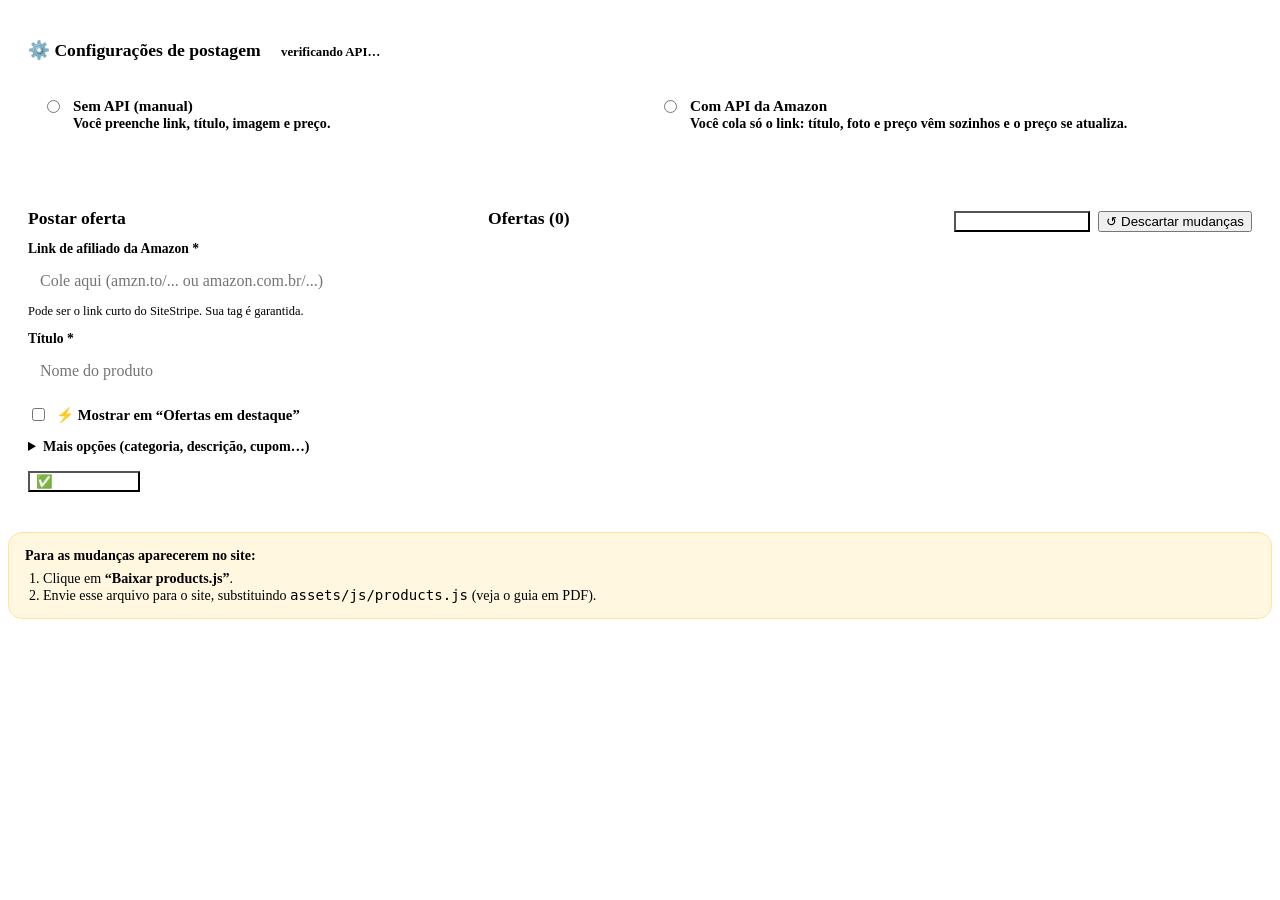
==== admin.html @ 8117c34e "Add files via upload" ====
<!DOCTYPE html>
<html lang="pt-BR">
<head>
<meta charset="utf-8">
<meta name="viewport" content="width=device-width, initial-scale=1">
<meta name="robots" content="noindex, nofollow">
<title>Postar ofertas | Super Promos BR</title>
<link rel="stylesheet" href="assets/css/style.css">
<style>
  .painel{display:grid;grid-template-columns:440px 1fr;gap:20px;margin:20px auto}
  .caixa{background:#fff;border-radius:18px;padding:20px;box-shadow:var(--sombra)}
  .caixa h2{margin:0 0 6px;font-size:1.1rem}
  label{display:block;font-weight:600;font-size:.85rem;margin:12px 0 4px}
  input,select,textarea{width:100%;border:1px solid var(--borda);border-radius:10px;padding:11px 12px;font:inherit;font-size:16px;background:#fff}
  textarea{min-height:80px;resize:vertical}
  .dica{font-size:.78rem;color:var(--texto-suave);margin-top:3px}
  .linha{display:grid;grid-template-columns:1fr 1fr;gap:10px}
  .check{display:flex;align-items:center;gap:8px;margin-top:14px;font-weight:600;font-size:.92rem}
  .check input{width:auto}
  .botoes{display:flex;gap:8px;margin-top:16px;flex-wrap:wrap}
  .btn-p{background:var(--gradiente);color:#fff}
  details{margin-top:14px}
  summary{cursor:pointer;font-weight:700;font-size:.88rem;color:var(--cor-primaria)}
  .config{margin-top:20px}
  .modos{display:grid;grid-template-columns:1fr 1fr;gap:10px;margin-top:10px}
  .modo{border:2px solid var(--borda);border-radius:14px;padding:12px 14px;cursor:pointer;display:flex;gap:10px;align-items:flex-start;font-size:.88rem}
  .modo input{width:auto;margin-top:3px}
  .modo b{display:block;font-size:.95rem}
  .modo.ativo{border-color:var(--cor-primaria);background:#FFF3F6}
  .status{display:inline-block;font-size:.8rem;font-weight:700;padding:3px 10px;border-radius:999px;margin-left:6px}
  .ok{background:#E3F6EC;color:#0B7A43}.nok{background:#FDECEC;color:#B42318}.neutro{background:var(--fundo);color:var(--texto-suave)}
  .previa{display:none;gap:12px;align-items:center;border:1px solid var(--borda);border-radius:12px;padding:10px;margin-top:12px}
  .previa img{width:72px;height:72px;object-fit:contain}
  .previa .t{font-weight:600;font-size:.88rem}
  .item{display:flex;gap:12px;align-items:center;padding:12px 0;border-bottom:1px solid var(--borda)}
  .item .mini-foto{width:52px;height:52px;flex:none;border-radius:10px;overflow:hidden;background:var(--fundo);display:grid;place-items:center;font-size:1.5rem}
  .item .mini-foto img{width:100%;height:100%;object-fit:contain}
  .item .txt{flex:1;min-width:0}
  .item .txt b{display:block;font-size:.9rem;white-space:nowrap;overflow:hidden;text-overflow:ellipsis}
  .item small{color:var(--texto-suave)}
  .item .acoes{display:flex;gap:6px;flex-wrap:wrap;justify-content:flex-end}
  .mini{padding:6px 11px;font-size:.78rem}
  .alerta{color:#B42318;font-weight:700}
  .passos{background:#FFF7E0;border:1px solid #FFE39A;border-radius:14px;padding:14px 16px;font-size:.88rem;margin-top:20px}
  .passos ol{margin:6px 0 0;padding-left:18px}
  .so-api,.so-manual{display:none}
  body.modo-api .so-api{display:block}
  body.modo-manual .so-manual{display:block}
  @media(max-width:900px){.painel{grid-template-columns:minmax(0,1fr)}.modos{grid-template-columns:1fr}.item{flex-wrap:wrap}.item .acoes{width:100%;justify-content:flex-start}}
  .caixa{min-width:0}
</style>
</head>
<body data-base="" data-pagina="admin">
<header class="topo" id="topo"></header>
<main class="container">

  <section class="caixa config">
    <h2>⚙️ Configurações de postagem <span id="api-status" class="status neutro">verificando API…</span></h2>
    <div class="modos">
      <label class="modo" id="modo-manual"><input type="radio" name="modo" value="manual"><span><b>Sem API (manual)</b>Você preenche link, título, imagem e preço.</span></label>
      <label class="modo" id="modo-api"><input type="radio" name="modo" value="api"><span><b>Com API da Amazon</b>Você cola só o link: título, foto e preço vêm sozinhos e o preço se atualiza.</span></label>
    </div>
  </section>

  <div class="painel">
    <form class="caixa" id="form" autocomplete="off">
      <h2 id="form-titulo">Postar oferta</h2>

      <label>Link de afiliado da Amazon *</label>
      <input id="f-link" inputmode="url" placeholder="Cole aqui (amzn.to/... ou amazon.com.br/...)" required>
      <div class="dica">Pode ser o link curto do SiteStripe. Sua tag <b id="tag"></b> é garantida.</div>

      <!-- MODO API -->
      <div class="so-api">
        <div class="botoes" style="margin-top:10px"><button class="btn btn-sec" type="button" id="buscar">🔎 Buscar dados na Amazon</button></div>
        <div class="previa" id="previa"><img id="pv-img" alt=""><div><div class="t" id="pv-tit"></div><div class="dica" id="pv-preco"></div></div></div>
        <div class="dica" id="api-msg"></div>
      </div>

      <label>Título *</label>
      <input id="f-titulo" placeholder="Nome do produto">
      <div class="dica so-api">Preenchido pela API. Se você mudar, o seu título é mantido.</div>

      <!-- MODO MANUAL -->
      <div class="so-manual">
        <label>Link da imagem</label>
        <input id="f-img" inputmode="url" placeholder="https://m.media-amazon.com/images/I/....jpg">
        <div class="dica">No SiteStripe: botão “Imagem” → copie o endereço da imagem.</div>
        <div class="linha">
          <div><label>Preço</label><input id="f-preco" placeholder="R$ 199,90"></div>
          <div><label>Preço antigo</label><input id="f-antigo" placeholder="opcional"></div>
        </div>
        <div class="dica">A data/hora é registrada sozinha. Depois de <b id="validade"></b>h o preço some e vira “Ver preço na Amazon” (regra da Amazon). Para renovar, clique em “Atualizar preço”.</div>
      </div>

      <label class="check"><input type="checkbox" id="f-dest"> ⚡ Mostrar em “Ofertas em destaque”</label>

      <details>
        <summary>Mais opções (categoria, descrição, cupom…)</summary>
        <div class="linha">
          <div><label>Categoria</label><input id="f-cat" list="cats" placeholder="Ofertas"><datalist id="cats"></datalist></div>
          <div><label>Selo</label><input id="f-selo" placeholder="Ex.: Mais vendido"></div>
        </div>
        <label>Descrição</label>
        <textarea id="f-desc" placeholder="Por que vale a pena? (com suas palavras)"></textarea>
        <div class="linha">
          <div><label>Cupom</label><input id="f-cupom" placeholder="Ex.: PROMO10"></div>
          <div><label>ID do link</label><input id="f-id" placeholder="automático"></div>
        </div>
      </details>

      <div class="botoes">
        <button class="btn btn-p" type="submit" id="salvar">✅ Salvar oferta</button>
        <button class="btn btn-sec" type="button" id="cancelar" style="display:none">Cancelar</button>
      </div>
    </form>

    <section class="caixa">
      <div style="display:flex;justify-content:space-between;align-items:center;gap:10px;flex-wrap:wrap">
        <h2>Ofertas (<span id="qtd">0</span>)</h2>
        <div class="botoes" style="margin:0">
          <button class="btn btn-p" id="baixar">⬇ Baixar products.js</button>
          <button class="btn btn-sec" id="restaurar">↺ Descartar mudanças</button>
        </div>
      </div>
      <div class="dica" id="pendente" style="margin-top:6px"></div>
      <div id="lista-adm"></div>
    </section>
  </div>

  <div class="passos">
    <strong>Para as mudanças aparecerem no site:</strong>
    <ol>
      <li>Clique em <b>“Baixar products.js”</b>.</li>
      <li>Envie esse arquivo para o site, substituindo <code>assets/js/products.js</code> (veja o guia em PDF).</li>
    </ol>
  </div>
</main>
<footer class="rodape" id="rodape"></footer>
<script src="assets/js/config.js"></script>
<script src="assets/js/products.js"></script>
<script src="assets/js/app.js"></script>
<script>
(function(){
  var S = window.SITE, SP = window.SuperPromos, CH = "superpromos_rascunho", CM = "superpromos_modo";
  var $ = function(id){ return document.getElementById(id); };
  var lista, editando = null, dadosApi = null, mudou = false;
  try { lista = JSON.parse(localStorage.getItem(CH)); mudou = localStorage.getItem(CH + "_p") === "1"; } catch(e) {}
  if (!lista) lista = JSON.parse(JSON.stringify(window.PRODUTOS || []));
  $("tag").textContent = S.tagAmazon;
  $("validade").textContent = S.horasValidadePrecoManual || 24;

  /* ----- modo ----- */
  var modo; try { modo = localStorage.getItem(CM); } catch(e) {}
  if (!modo) modo = S.modoApi ? "api" : "manual";
  function aplicarModo(m){
    modo = m; try { localStorage.setItem(CM, m); } catch(e) {}
    document.body.classList.remove("modo-api","modo-manual"); document.body.classList.add("modo-" + m);
    document.querySelectorAll('input[name=modo]').forEach(function(r){ r.checked = r.value === m; });
    $("modo-manual").classList.toggle("ativo", m === "manual"); $("modo-api").classList.toggle("ativo", m === "api");
  }
  document.querySelectorAll('input[name=modo]').forEach(function(r){ r.onchange = function(){ aplicarModo(this.value); }; });
  aplicarModo(modo);

  var st = $("api-status");
  if (location.protocol === "file:") { st.textContent = "API: só funciona com o site no ar"; }
  else fetch("api/produtos?status=1").then(function(r){ return r.ok ? r.json() : null; }).then(function(j){
    if (j && j.configurado) { st.textContent = "API conectada ✓"; st.className = "status ok"; }
    else if (j) { st.textContent = "API sem chaves configuradas"; st.className = "status nok"; }
    else { st.textContent = "API indisponível neste servidor"; st.className = "status nok"; }
  }).catch(function(){ st.textContent = "API indisponível neste servidor"; st.className = "status nok"; });

  /* ----- utilidades ----- */
  function guardar(){ mudou = true; try { localStorage.setItem(CH, JSON.stringify(lista)); localStorage.setItem(CH + "_p", "1"); } catch(e){} desenhar(); }
  function slug(t){ return t.normalize("NFD").replace(/[̀-ͯ]/g,"").toLowerCase().replace(/[^a-z0-9]+/g,"-").replace(/^-|-$/g,"").slice(0,50).replace(/-$/,""); }
  function esc(s){ return String(s||"").replace(/[&<>"]/g,function(c){return {"&":"&amp;","<":"&lt;",">":"&gt;",'"':"&quot;"}[c];}); }
  function asinDe(link){ var m = link.match(/\/(?:dp|gp\/product|gp\/aw\/d|product)\/([A-Z0-9]{10})/i); return m ? m[1].toUpperCase() : ""; }
  function linkValido(l){ return /^https?:\/\/([a-z0-9-]+\.)*(amazon\.com\.br|amzn\.to)\//i.test(l); }
  function idUnico(base, ignorar){ var id = base || "oferta", n = 2; while (lista.some(function(p,i){ return p.id === id && i !== ignorar; })) id = base + "-" + (n++); return id; }

  function desenhar(){
    $("qtd").textContent = lista.length;
    $("pendente").innerHTML = mudou ? '<span class="alerta">● Há mudanças que ainda não foram para o site — baixe o products.js.</span>' : "";
    var cats = {"Ofertas":1}; lista.forEach(function(p){ if (p.categoria) cats[p.categoria]=1; });
    ["Eletrônicos","Casa e Cozinha","Papelaria","Games","Beleza","Moda","Informática","Celulares","Brinquedos","Ferramentas","Pet Shop","Livros","Esporte e Lazer"].forEach(function(c){cats[c]=1;});
    $("cats").innerHTML = Object.keys(cats).map(function(c){return '<option value="'+esc(c)+'">';}).join("");
    $("lista-adm").innerHTML = lista.map(function(p,i){
      var pub = SP.enderecoSite() + "/p/" + p.id;
      var info = p.api ? "🔌 API" : (p.preco ? (SP.precoValido(p) ? "💲 " + esc(p.preco) : '<span class="alerta">preço vencido</span>') : "sem preço");
      return '<div class="item"><div class="mini-foto">' + (p.imagem ? '<img src="'+esc(p.imagem)+'" referrerpolicy="no-referrer" alt="">' : "🛍️") + "</div>" +
        '<div class="txt"><b>' + esc(p.titulo) + "</b><small>" + esc(p.categoria||"Ofertas") + " · " + info + (p.destaque?" · ⚡":"") + "</small></div>" +
        '<div class="acoes"><button class="btn btn-p mini" data-copiar="'+esc(pub)+'">🔗 Link p/ postar</button>' +
        (!p.api && p.preco ? '<button class="btn btn-sec mini" data-preco="'+i+'">Atualizar preço</button>' : "") +
        '<button class="btn btn-sec mini" data-ed="'+i+'">Editar</button><button class="btn btn-sec mini" data-del="'+i+'">Apagar</button></div></div>';
    }).join("") || '<p class="dica">Nenhuma oferta ainda.</p>';
  }
  function limpar(){
    $("form").reset(); editando = null; dadosApi = null;
    $("form-titulo").textContent = "Postar oferta"; $("cancelar").style.display = "none";
    $("previa").style.display = "none"; $("api-msg").textContent = "";
  }

  /* ----- buscar na API ----- */
  $("buscar").onclick = function(){
    var link = $("f-link").value.trim(), asin = asinDe(link);
    if (!asin) { $("api-msg").innerHTML = '<span class="alerta">Não achei o código do produto nesse link.</span> Links curtos amzn.to não trazem o código: use o link completo da página (amazon.com.br/.../dp/XXXXXXXXXX).'; return; }
    $("api-msg").textContent = "Buscando…";
    fetch("api/produtos?asins=" + asin).then(function(r){ return r.json(); }).then(function(j){
      var it = j && j.itens && j.itens[0];
      if (!it) { $("api-msg").innerHTML = '<span class="alerta">' + esc((j && j.erro) || "Produto não encontrado.") + "</span> Você pode trocar para o modo manual."; return; }
      dadosApi = it;
      $("f-titulo").value = it.titulo;
      $("pv-img").src = it.imagem; $("pv-tit").textContent = it.titulo;
      $("pv-preco").textContent = it.preco ? it.preco + (it.precoAntigo ? " (antes " + it.precoAntigo + ")" : "") : "sem preço no momento";
      $("previa").style.display = "flex"; $("api-msg").textContent = "✓ Dados carregados. Agora é só salvar.";
    }).catch(function(){ $("api-msg").innerHTML = '<span class="alerta">A API não respondeu.</span> Confira as chaves na Cloudflare ou use o modo manual.'; });
  };

  /* ----- salvar ----- */
  $("form").addEventListener("submit", function(e){
    e.preventDefault();
    var link = $("f-link").value.trim();
    if (!linkValido(link)) { alert("Cole um link da Amazon Brasil (amazon.com.br ou amzn.to)."); return; }
    var titulo = $("f-titulo").value.trim();
    var asin = asinDe(link);
    var antigo = editando !== null ? lista[editando] : {};
    var p = { id: "", titulo: titulo };

    if (modo === "api") {
      if (!asin) { alert("No modo API use o link completo do produto (com /dp/CÓDIGO)."); return; }
      if (!titulo) { alert("Clique em “Buscar dados na Amazon” primeiro (ou digite um título)."); return; }
      p.asin = asin; p.api = true;
      if (dadosApi && titulo !== dadosApi.titulo) p.tituloFixo = true;
      if (!dadosApi && antigo.tituloFixo) p.tituloFixo = true;
    } else {
      if (!titulo) { alert("Preencha o título."); return; }
      if (asin) p.asin = asin; else p.url = link;
      if ($("f-img").value.trim()) p.imagem = $("f-img").value.trim();
      if ($("f-preco").value.trim()) {
        p.preco = $("f-preco").value.trim();
        if ($("f-antigo").value.trim()) p.precoAntigo = $("f-antigo").value.trim();
        p.atualizadoEm = (antigo.preco === p.preco && antigo.atualizadoEm) ? antigo.atualizadoEm : new Date().toISOString();
      }
    }
    p.categoria = $("f-cat").value.trim() || "Ofertas";
    p.destaque = $("f-dest").checked;
    if ($("f-selo").value.trim()) p.selo = $("f-selo").value.trim();
    if ($("f-cupom").value.trim()) p.cupom = $("f-cupom").value.trim();
    if ($("f-desc").value.trim()) p.descricao = $("f-desc").value.trim();
    p.id = idUnico(slug($("f-id").value || titulo), editando);
    p.data = antigo.data || new Date().toISOString().slice(0,10);

    if (editando !== null) lista[editando] = p; else lista.unshift(p);
    guardar(); limpar();
    SP.toast("Oferta salva! Link: /p/" + p.id);
  });

  $("cancelar").onclick = limpar;
  $("lista-adm").addEventListener("click", function(e){
    var b = e.target.closest("button"); if (!b) return;
    var ed = b.getAttribute("data-ed"), del = b.getAttribute("data-del"), pr = b.getAttribute("data-preco");
    if (pr !== null) {
      var q = lista[+pr];
      var novo = prompt("Preço atual de “" + q.titulo + "” (confira na Amazon):", q.preco);
      if (novo) { q.preco = novo.trim(); q.atualizadoEm = new Date().toISOString(); guardar(); SP.toast("Preço atualizado ✅"); }
    }
    if (ed !== null) {
      var p = lista[+ed]; editando = +ed; dadosApi = null;
      aplicarModo(p.api ? "api" : "manual");
      $("f-link").value = p.asin ? "https://www.amazon.com.br/dp/" + p.asin : (p.url || "");
      $("f-titulo").value = p.titulo || ""; $("f-img").value = p.imagem || "";
      $("f-preco").value = p.preco || ""; $("f-antigo").value = p.precoAntigo || "";
      $("f-cat").value = p.categoria || ""; $("f-selo").value = p.selo || ""; $("f-cupom").value = p.cupom || "";
      $("f-desc").value = p.descricao || ""; $("f-id").value = p.id; $("f-dest").checked = !!p.destaque;
      $("form-titulo").textContent = "Editando oferta"; $("cancelar").style.display = "";
      window.scrollTo({ top: $("form").offsetTop - 80, behavior: "smooth" });
    }
    if (del !== null && confirm("Apagar “" + lista[+del].titulo + "”?")) { lista.splice(+del,1); guardar(); }
  });

  $("baixar").onclick = function(){
    var cab = "/* Lista de ofertas — gerada pelo painel em " + new Date().toLocaleString("pt-BR") + " */\n";
    var txt = cab + "window.PRODUTOS = " + JSON.stringify(lista, null, 2) + ";\n";
    var a = document.createElement("a");
    a.href = URL.createObjectURL(new Blob([txt], { type: "text/javascript" }));
    a.download = "products.js"; document.body.appendChild(a); a.click(); a.remove();
    mudou = false; try { localStorage.setItem(CH + "_p", "0"); } catch(e) {}
    desenhar(); SP.toast("Arquivo baixado! Agora envie para o site.");
  };
  $("restaurar").onclick = function(){
    if (!confirm("Descartar as mudanças deste aparelho e voltar à lista que está no site?")) return;
    try { localStorage.removeItem(CH); localStorage.removeItem(CH + "_p"); } catch(e){}
    lista = JSON.parse(JSON.stringify(window.PRODUTOS || [])); mudou = false; desenhar(); limpar();
  };
  desenhar();
})();
</script>
</body>
</html>
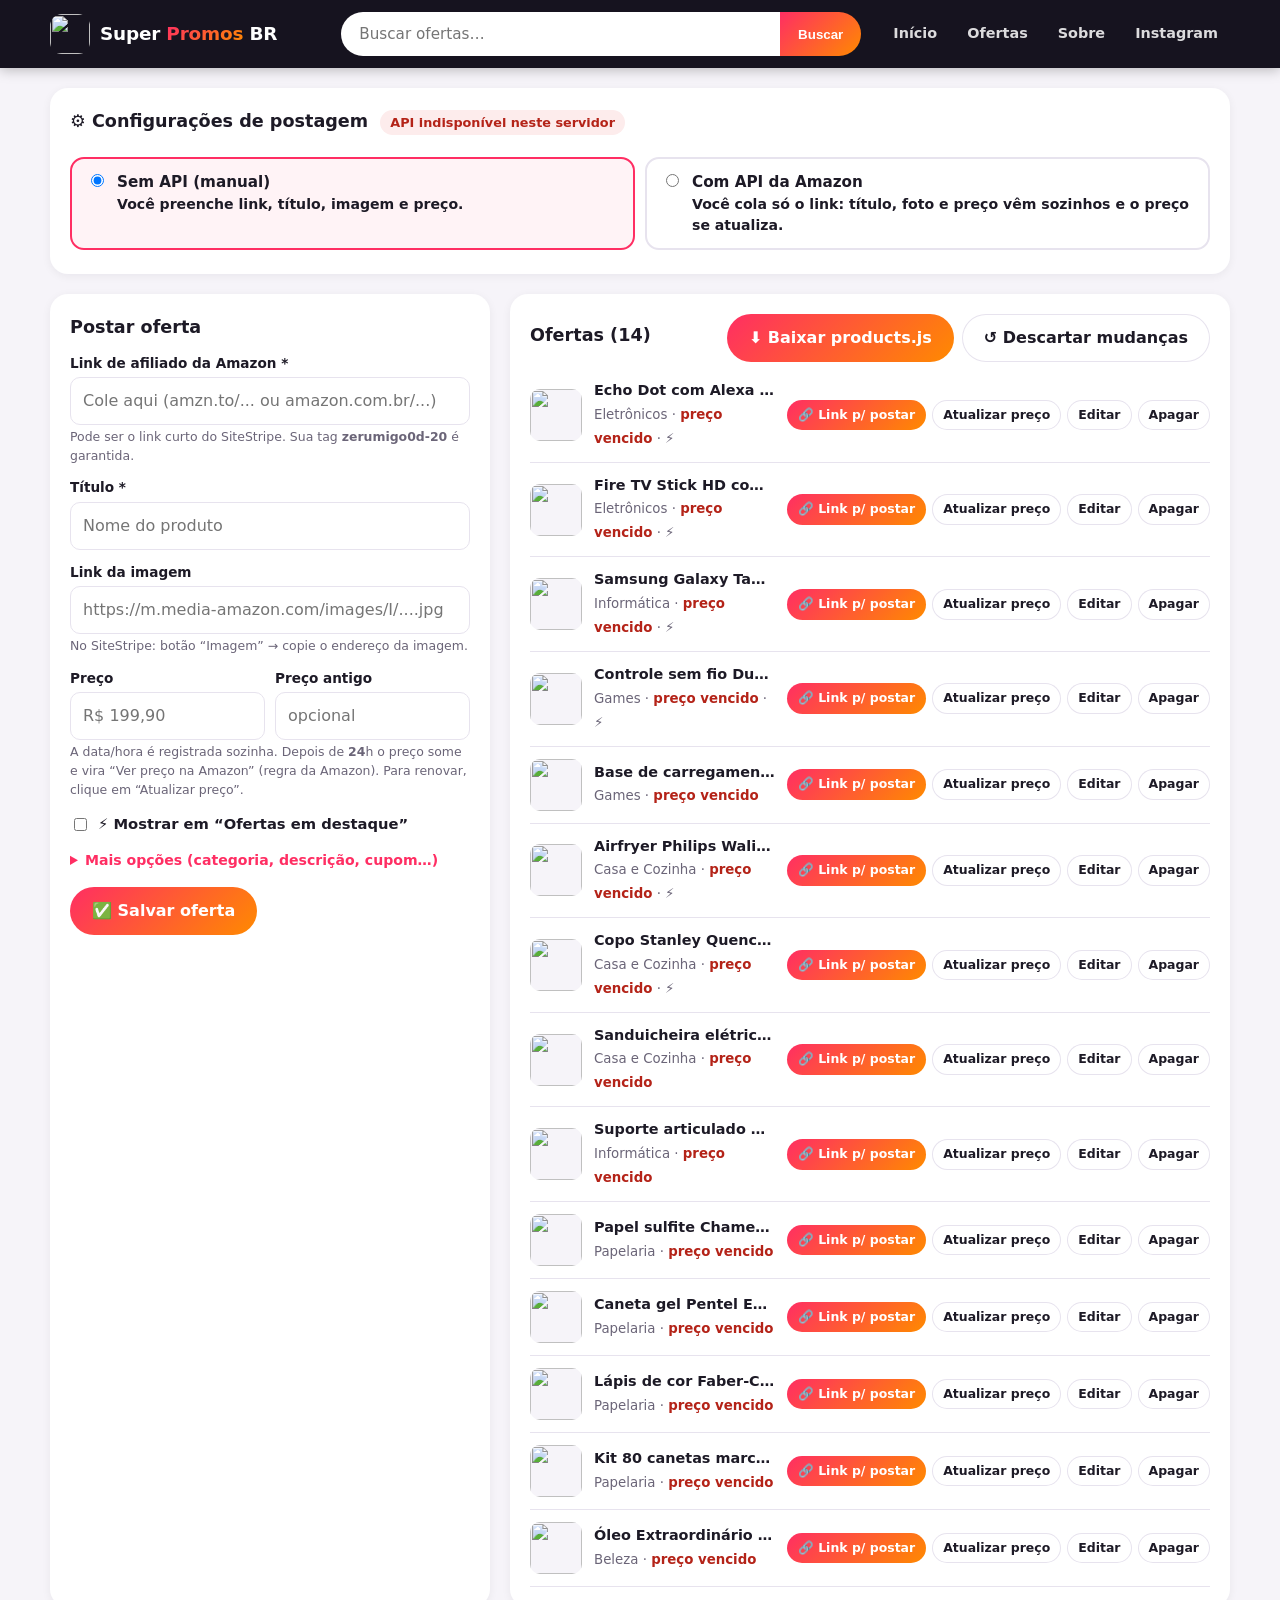
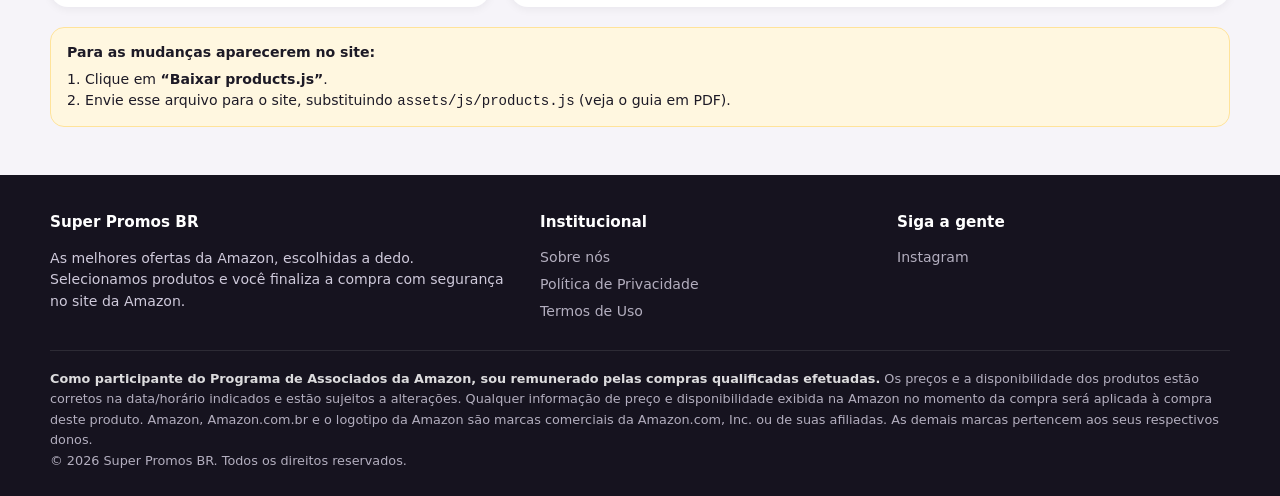
==== commit 50498efe: "Add files via upload" ====
--- a/admin.html
+++ b/admin.html
@@ -175,7 +175,7 @@
   function slug(t){ return t.normalize("NFD").replace(/[̀-ͯ]/g,"").toLowerCase().replace(/[^a-z0-9]+/g,"-").replace(/^-|-$/g,"").slice(0,50).replace(/-$/,""); }
   function esc(s){ return String(s||"").replace(/[&<>"]/g,function(c){return {"&":"&amp;","<":"&lt;",">":"&gt;",'"':"&quot;"}[c];}); }
   function asinDe(link){ var m = link.match(/\/(?:dp|gp\/product|gp\/aw\/d|product)\/([A-Z0-9]{10})/i); return m ? m[1].toUpperCase() : ""; }
-  function linkValido(l){ return /^https?:\/\/([a-z0-9-]+\.)*(amazon\.com\.br|amzn\.to)\//i.test(l); }
+  function linkValido(l){ return /^https?:\/\/([a-z0-9-]+\.)*(amazon\.com\.br|amzn\.to|link\.amazon)\//i.test(l); }
   function idUnico(base, ignorar){ var id = base || "oferta", n = 2; while (lista.some(function(p,i){ return p.id === id && i !== ignorar; })) id = base + "-" + (n++); return id; }
 
   function desenhar(){
@@ -220,7 +220,7 @@
   $("form").addEventListener("submit", function(e){
     e.preventDefault();
     var link = $("f-link").value.trim();
-    if (!linkValido(link)) { alert("Cole um link da Amazon Brasil (amazon.com.br ou amzn.to)."); return; }
+    if (!linkValido(link)) { alert("Cole um link da Amazon Brasil (amazon.com.br, amzn.to ou link.amazon)."); return; }
     var titulo = $("f-titulo").value.trim();
     var asin = asinDe(link);
     var antigo = editando !== null ? lista[editando] : {};
--- a/assets/css/style.css
+++ b/assets/css/style.css
@@ -0,0 +1,145 @@
+/* =========================================================
+   CORES DA MARCA — troque aqui para bater com o Instagram
+   ========================================================= */
+:root{
+  --cor-primaria:#FF2E63;     /* rosa/vermelho promo */
+  --cor-secundaria:#FF8A00;   /* laranja */
+  --cor-destaque:#FFD400;     /* amarelo dos selos */
+  --cor-escura:#16131F;       /* topo e rodapé */
+  --fundo:#F6F4F9;
+  --cartao:#FFFFFF;
+  --texto:#1D1A26;
+  --texto-suave:#6B6578;
+  --borda:#E7E3EE;
+  --sucesso:#0F9D58;
+  --raio:16px;
+  --sombra:0 2px 10px rgba(22,19,31,.06);
+  --sombra-forte:0 10px 30px rgba(22,19,31,.14);
+  --gradiente:linear-gradient(135deg,var(--cor-primaria),var(--cor-secundaria));
+}
+
+*{box-sizing:border-box}
+html{scroll-behavior:smooth}
+body{margin:0;font-family:"Inter",system-ui,-apple-system,"Segoe UI",Roboto,Arial,sans-serif;background:var(--fundo);color:var(--texto);line-height:1.5;-webkit-font-smoothing:antialiased}
+a{color:inherit;text-decoration:none}
+img{max-width:100%;display:block}
+.container{width:min(1180px,100% - 32px);margin-inline:auto}
+
+/* ---------- Topo ---------- */
+.topo{background:var(--cor-escura);color:#fff;position:sticky;top:0;z-index:50;box-shadow:0 2px 12px rgba(0,0,0,.25)}
+.topo .container{display:flex;align-items:center;gap:20px;height:68px}
+.marca{display:flex;align-items:center;gap:10px;font-weight:800;font-size:1.15rem;letter-spacing:-.01em;white-space:nowrap}
+.marca img{width:40px;height:40px;border-radius:12px;object-fit:cover}
+.marca span b{background:var(--gradiente);-webkit-background-clip:text;background-clip:text;color:transparent}
+.busca{flex:1;display:flex;max-width:520px;margin-left:auto}
+.busca input{flex:1;border:0;border-radius:999px 0 0 999px;padding:11px 18px;font:inherit;font-size:.95rem;outline:none;min-width:0}
+.busca button{border:0;border-radius:0 999px 999px 0;padding:0 18px;background:var(--gradiente);color:#fff;font-weight:700;cursor:pointer}
+.nav{display:flex;gap:6px}
+.nav a{padding:8px 12px;border-radius:999px;font-size:.9rem;font-weight:600;opacity:.85}
+.nav a:hover,.nav a.ativo{background:rgba(255,255,255,.1);opacity:1}
+.menu-btn{display:none;background:none;border:0;color:#fff;font-size:1.6rem;cursor:pointer}
+
+/* ---------- Hero ---------- */
+.hero{background:var(--gradiente);color:#fff;padding:44px 0 56px;position:relative;overflow:hidden}
+.hero::after{content:"";position:absolute;right:-80px;top:-80px;width:340px;height:340px;border-radius:50%;background:rgba(255,255,255,.12)}
+.hero h1{font-size:clamp(1.7rem,4vw,2.7rem);line-height:1.1;margin:0 0 10px;letter-spacing:-.02em;max-width:640px}
+.hero p{margin:0 0 22px;font-size:1.05rem;opacity:.95;max-width:560px}
+.hero .acoes{display:flex;gap:10px;flex-wrap:wrap;position:relative;z-index:1}
+.btn{display:inline-flex;align-items:center;justify-content:center;gap:8px;border:0;border-radius:999px;padding:12px 22px;font:inherit;font-weight:700;cursor:pointer;transition:transform .15s,box-shadow .15s}
+.btn:hover{transform:translateY(-1px)}
+.btn-branco{background:#fff;color:var(--cor-primaria)}
+.btn-contorno{background:transparent;color:#fff;box-shadow:inset 0 0 0 2px rgba(255,255,255,.7)}
+.btn-amazon{background:#FFD814;color:#0F1111;font-size:1.05rem;padding:15px 26px;width:100%;box-shadow:0 4px 0 #E6B800}
+.btn-amazon:hover{background:#F7CA00}
+.btn-sec{background:#fff;color:var(--texto);box-shadow:inset 0 0 0 1px var(--borda)}
+
+/* ---------- Categorias ---------- */
+.chips{display:flex;gap:8px;overflow-x:auto;padding:18px 0 6px;scrollbar-width:none}
+.chips::-webkit-scrollbar{display:none}
+.chip{flex:none;border:1px solid var(--borda);background:#fff;border-radius:999px;padding:8px 16px;font:inherit;font-size:.9rem;font-weight:600;cursor:pointer;color:var(--texto)}
+.chip.ativo{background:var(--cor-escura);color:#fff;border-color:var(--cor-escura)}
+.sobe{margin-top:-28px;position:relative;z-index:2}
+.sobe .chips{background:#fff;border-radius:var(--raio);padding:12px;box-shadow:var(--sombra)}
+
+/* ---------- Seções e grade ---------- */
+.secao{padding:28px 0 8px}
+.secao-topo{display:flex;align-items:end;justify-content:space-between;gap:12px;margin-bottom:14px}
+.secao h2{margin:0;font-size:1.35rem;letter-spacing:-.01em}
+.secao h2 .fogo{margin-right:6px}
+.contagem{color:var(--texto-suave);font-size:.9rem}
+.grade{display:grid;grid-template-columns:repeat(auto-fill,minmax(210px,1fr));gap:16px}
+.grade.destaques{grid-template-columns:repeat(auto-fill,minmax(280px,1fr))}
+
+.card{background:var(--cartao);border-radius:var(--raio);overflow:hidden;box-shadow:var(--sombra);display:flex;flex-direction:column;transition:transform .18s,box-shadow .18s;border:1px solid transparent}
+.card:hover{transform:translateY(-3px);box-shadow:var(--sombra-forte);border-color:var(--borda)}
+.card .foto{aspect-ratio:1/1;background:#fff;display:grid;place-items:center;position:relative;padding:14px}
+.card .foto img{width:100%;height:100%;object-fit:contain}
+.selo{position:absolute;top:10px;left:10px;background:var(--cor-destaque);color:#1d1a26;font-weight:800;font-size:.75rem;padding:4px 10px;border-radius:999px}
+.card .info{padding:12px 14px 16px;display:flex;flex-direction:column;gap:6px;flex:1;border-top:1px solid var(--borda)}
+.card .cat{font-size:.72rem;font-weight:700;text-transform:uppercase;letter-spacing:.06em;color:var(--cor-primaria)}
+.card h3{margin:0;font-size:.95rem;font-weight:600;line-height:1.35;display:-webkit-box;-webkit-line-clamp:3;-webkit-box-orient:vertical;overflow:hidden}
+.card .rodape-card{margin-top:auto;display:flex;align-items:center;justify-content:space-between;gap:8px;padding-top:6px}
+.preco{font-weight:800;font-size:1.15rem;color:var(--texto)}
+.preco-antigo{color:var(--texto-suave);text-decoration:line-through;font-size:.82rem;font-weight:500}
+.ver-preco{font-weight:700;font-size:.88rem;color:var(--cor-primaria)}
+.seta{width:34px;height:34px;border-radius:50%;background:var(--gradiente);color:#fff;display:grid;place-items:center;font-weight:800;flex:none}
+.vazio{background:#fff;border-radius:var(--raio);padding:40px;text-align:center;color:var(--texto-suave)}
+
+/* Imagem provisória (sem foto) */
+.placeholder{width:100%;height:100%;border-radius:12px;display:grid;place-items:center;font-size:3.4rem;background:linear-gradient(135deg,#FFE3EA,#FFF0DC)}
+
+/* ---------- Página de produto ---------- */
+.migalhas{font-size:.85rem;color:var(--texto-suave);padding:18px 0 8px}
+.migalhas a:hover{color:var(--cor-primaria)}
+.produto{display:grid;grid-template-columns:1.05fr 1fr;gap:28px;background:#fff;border-radius:22px;padding:28px;box-shadow:var(--sombra)}
+.produto .galeria{background:#fff;border:1px solid var(--borda);border-radius:var(--raio);aspect-ratio:1/1;display:grid;place-items:center;padding:24px;position:relative}
+.produto .galeria img{width:100%;height:100%;object-fit:contain}
+.produto h1{font-size:clamp(1.3rem,2.6vw,1.8rem);line-height:1.2;margin:6px 0 12px;letter-spacing:-.01em}
+.loja{display:inline-flex;align-items:center;gap:8px;font-size:.85rem;color:var(--texto-suave);background:var(--fundo);padding:6px 12px;border-radius:999px}
+.loja b{color:var(--texto)}
+.caixa-preco{background:var(--fundo);border-radius:var(--raio);padding:16px 18px;margin:16px 0}
+.caixa-preco .preco{font-size:1.8rem}
+.aviso-preco{font-size:.78rem;color:var(--texto-suave);margin-top:6px}
+.descricao{color:#3b3647;margin:0 0 16px;white-space:pre-line}
+.cupom{display:flex;align-items:center;justify-content:space-between;gap:10px;border:2px dashed var(--cor-primaria);border-radius:12px;padding:10px 14px;margin-bottom:16px;font-weight:700}
+.cupom code{font-size:1.1rem;letter-spacing:.06em;color:var(--cor-primaria)}
+.seguro{font-size:.82rem;color:var(--texto-suave);text-align:center;margin:10px 0 18px}
+.compartilhar{display:flex;gap:8px;flex-wrap:wrap}
+.compartilhar .btn{flex:1;min-width:140px;padding:10px 14px;font-size:.9rem}
+.tag-parceria{display:inline-block;font-size:.75rem;font-weight:700;color:var(--cor-primaria);background:#FFE3EA;padding:3px 10px;border-radius:999px}
+
+/* ---------- Páginas de texto ---------- */
+.texto{background:#fff;border-radius:22px;padding:32px;box-shadow:var(--sombra);margin:24px auto;max-width:820px}
+.texto h1{margin-top:0}
+.texto h2{font-size:1.15rem;margin-top:26px}
+.texto p,.texto li{color:#3b3647}
+
+/* ---------- Rodapé ---------- */
+.rodape{background:var(--cor-escura);color:#cfcadb;margin-top:48px;padding:36px 0 26px;font-size:.88rem}
+.rodape .colunas{display:grid;grid-template-columns:1.4fr 1fr 1fr;gap:24px}
+.rodape h4{color:#fff;margin:0 0 10px;font-size:.95rem}
+.rodape a{display:block;padding:3px 0;opacity:.85}
+.rodape a:hover{opacity:1;color:#fff}
+.rodape .divulgacao{border-top:1px solid rgba(255,255,255,.12);margin-top:24px;padding-top:18px;font-size:.8rem;line-height:1.6;opacity:.85}
+.rodape .divulgacao strong{color:#fff}
+
+.toast{position:fixed;left:50%;bottom:24px;transform:translateX(-50%) translateY(120px);background:var(--cor-escura);color:#fff;padding:12px 20px;border-radius:999px;font-weight:600;transition:transform .25s;z-index:99}
+.toast.mostrar{transform:translateX(-50%) translateY(0)}
+
+/* ---------- Celular ---------- */
+@media (max-width:860px){
+  .produto{grid-template-columns:1fr;padding:18px}
+  .rodape .colunas{grid-template-columns:1fr}
+}
+@media (max-width:720px){
+  .topo .container{flex-wrap:wrap;height:auto;padding:10px 0;gap:10px}
+  .busca{order:3;max-width:none;flex-basis:100%}
+  .menu-btn{display:block;margin-left:auto}
+  .nav{display:none;order:4;flex-basis:100%;flex-direction:column}
+  .nav.aberto{display:flex}
+  .grade{grid-template-columns:repeat(2,1fr);gap:10px}
+  .grade.destaques{grid-template-columns:1fr}
+  .card h3{font-size:.86rem}
+  .hero{padding:30px 0 50px}
+}
+.hora-preco{font-size:.7rem;color:var(--texto-suave);cursor:help}
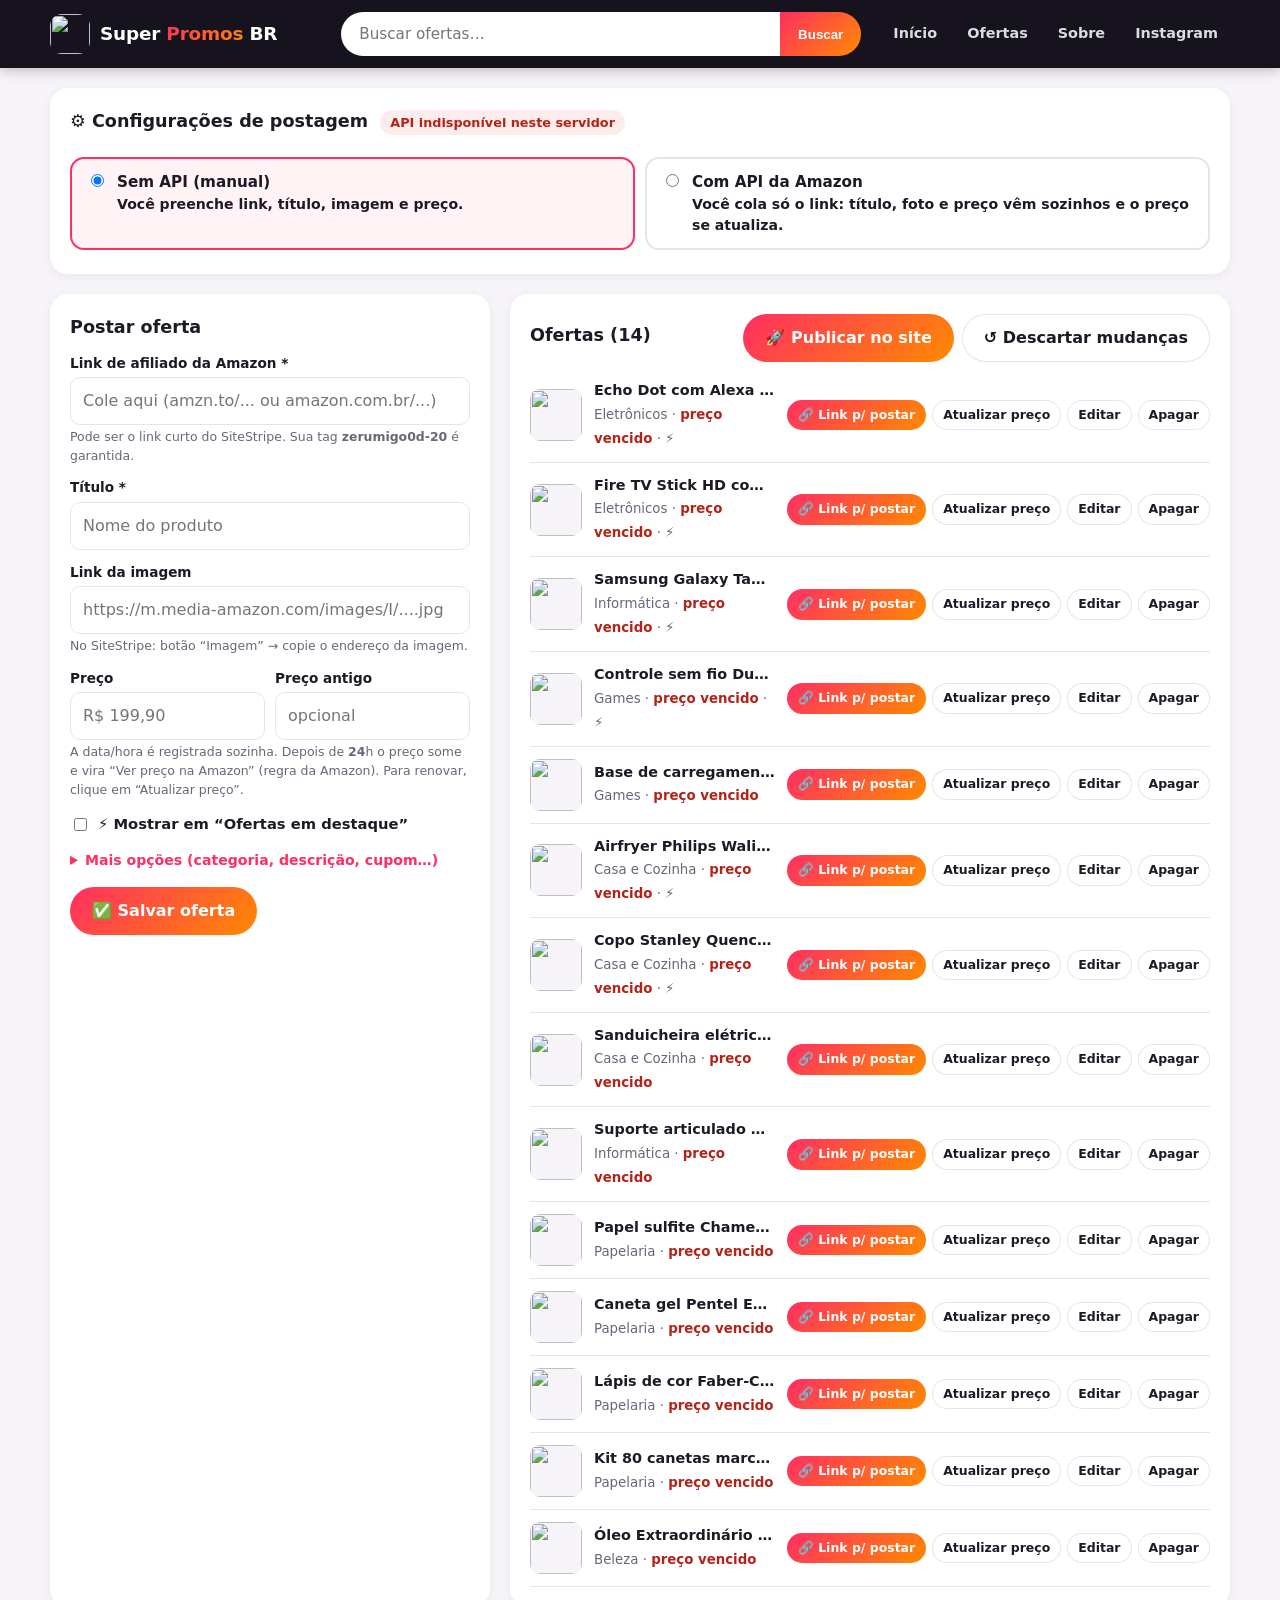
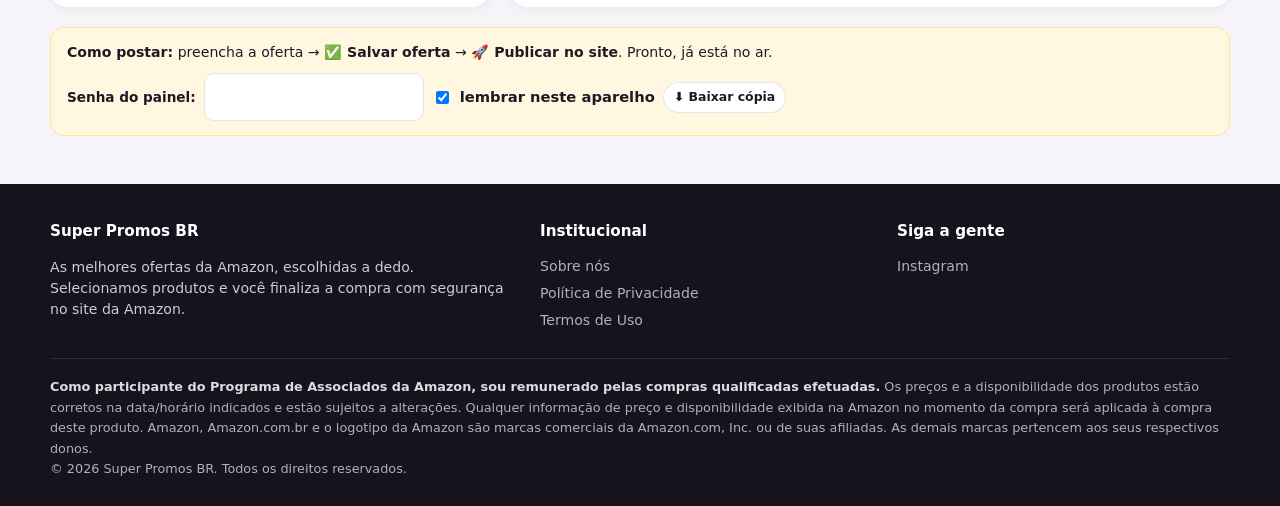
==== commit 985eafeb: "Add files via upload" ====
--- a/admin.html
+++ b/admin.html
@@ -5,7 +5,7 @@
 <meta name="viewport" content="width=device-width, initial-scale=1">
 <meta name="robots" content="noindex, nofollow">
 <title>Postar ofertas | Super Promos BR</title>
-<link rel="stylesheet" href="assets/css/style.css">
+<link rel="stylesheet" href="assets/css/style.css?v=mwyf2hq0">
 <style>
   .painel{display:grid;grid-template-columns:440px 1fr;gap:20px;margin:20px auto}
   .caixa{background:#fff;border-radius:18px;padding:20px;box-shadow:var(--sombra)}
@@ -119,7 +119,7 @@
       <div style="display:flex;justify-content:space-between;align-items:center;gap:10px;flex-wrap:wrap">
         <h2>Ofertas (<span id="qtd">0</span>)</h2>
         <div class="botoes" style="margin:0">
-          <button class="btn btn-p" id="baixar">⬇ Baixar products.js</button>
+          <button class="btn btn-p" id="publicar">🚀 Publicar no site</button>
           <button class="btn btn-sec" id="restaurar">↺ Descartar mudanças</button>
         </div>
       </div>
@@ -129,24 +129,35 @@
   </div>
 
   <div class="passos">
-    <strong>Para as mudanças aparecerem no site:</strong>
-    <ol>
-      <li>Clique em <b>“Baixar products.js”</b>.</li>
-      <li>Envie esse arquivo para o site, substituindo <code>assets/js/products.js</code> (veja o guia em PDF).</li>
-    </ol>
+    <strong>Como postar:</strong> preencha a oferta → <b>✅ Salvar oferta</b> → <b>🚀 Publicar no site</b>. Pronto, já está no ar.
+    <div style="margin-top:10px;display:flex;gap:8px;align-items:center;flex-wrap:wrap">
+      <label for="senha" style="margin:0">Senha do painel:</label>
+      <input id="senha" type="password" autocomplete="current-password" style="max-width:220px">
+      <label class="check" style="margin:0"><input type="checkbox" id="lembrar" checked> lembrar neste aparelho</label>
+      <button class="btn btn-sec mini" id="baixar" type="button" title="Cópia de segurança">⬇ Baixar cópia</button>
+    </div>
   </div>
 </main>
 <footer class="rodape" id="rodape"></footer>
-<script src="assets/js/config.js"></script>
-<script src="assets/js/products.js"></script>
-<script src="assets/js/app.js"></script>
+<script src="assets/js/config.js?v=mwyf2hq0"></script>
+<script src="assets/js/products.js?v=mwyf2hq0"></script>
+<script src="assets/js/app.js?v=mwyf2hq0"></script>
 <script>
 (function(){
   var S = window.SITE, SP = window.SuperPromos, CH = "superpromos_rascunho", CM = "superpromos_modo";
   var $ = function(id){ return document.getElementById(id); };
   var lista, editando = null, dadosApi = null, mudou = false;
   try { lista = JSON.parse(localStorage.getItem(CH)); mudou = localStorage.getItem(CH + "_p") === "1"; } catch(e) {}
-  if (!lista) lista = JSON.parse(JSON.stringify(window.PRODUTOS || []));
+  var doSite = JSON.parse(JSON.stringify(window.PRODUTOS || []));
+  if (!lista) lista = doSite.slice();
+  var CS = "superpromos_senha";
+  try { if (localStorage.getItem(CS)) $("senha").value = localStorage.getItem(CS); } catch(e) {}
+  function carregarDoSite(sobrescrever){
+    if (location.protocol === "file:") return Promise.resolve();
+    return fetch("api/ofertas", { cache: "no-store" }).then(function(r){ return r.ok ? r.json() : null; }).then(function(j){
+      if (j && Array.isArray(j.produtos)) { doSite = j.produtos; if (sobrescrever || !mudou) { lista = JSON.parse(JSON.stringify(doSite)); desenhar(); } }
+    }).catch(function(){});
+  }
   $("tag").textContent = S.tagAmazon;
   $("validade").textContent = S.horasValidadePrecoManual || 24;
 
@@ -180,7 +191,7 @@
 
   function desenhar(){
     $("qtd").textContent = lista.length;
-    $("pendente").innerHTML = mudou ? '<span class="alerta">● Há mudanças que ainda não foram para o site — baixe o products.js.</span>' : "";
+    $("pendente").innerHTML = mudou ? '<span class="alerta">● Há mudanças que ainda não foram publicadas — clique em 🚀 Publicar no site.</span>' : "";
     var cats = {"Ofertas":1}; lista.forEach(function(p){ if (p.categoria) cats[p.categoria]=1; });
     ["Eletrônicos","Casa e Cozinha","Papelaria","Games","Beleza","Moda","Informática","Celulares","Brinquedos","Ferramentas","Pet Shop","Livros","Esporte e Lazer"].forEach(function(c){cats[c]=1;});
     $("cats").innerHTML = Object.keys(cats).map(function(c){return '<option value="'+esc(c)+'">';}).join("");
@@ -279,20 +290,37 @@
   });
 
   $("baixar").onclick = function(){
-    var cab = "/* Lista de ofertas — gerada pelo painel em " + new Date().toLocaleString("pt-BR") + " */\n";
-    var txt = cab + "window.PRODUTOS = " + JSON.stringify(lista, null, 2) + ";\n";
+    var txt = "/* Cópia das ofertas — " + new Date().toLocaleString("pt-BR") + " */\nwindow.PRODUTOS = " + JSON.stringify(lista, null, 2) + ";\n";
     var a = document.createElement("a");
     a.href = URL.createObjectURL(new Blob([txt], { type: "text/javascript" }));
     a.download = "products.js"; document.body.appendChild(a); a.click(); a.remove();
-    mudou = false; try { localStorage.setItem(CH + "_p", "0"); } catch(e) {}
-    desenhar(); SP.toast("Arquivo baixado! Agora envie para o site.");
+  };
+  $("publicar").onclick = function(){
+    var senha = $("senha").value.trim();
+    if (!senha) { $("senha").focus(); SP.toast("Digite a senha do painel"); return; }
+    var bt = this; bt.disabled = true; bt.textContent = "Publicando…";
+    fetch("api/ofertas", { method: "POST", headers: { "Content-Type": "application/json", "x-senha": senha }, body: JSON.stringify(lista) })
+      .then(function(r){ return r.json().then(function(j){ return { s: r.status, j: j }; }); })
+      .then(function(res){
+        if (res.s === 200 && res.j.ok) {
+          try { if ($("lembrar").checked) localStorage.setItem(CS, senha); else localStorage.removeItem(CS); localStorage.setItem(CH + "_p", "0"); localStorage.setItem(CH, JSON.stringify(lista)); } catch(e) {}
+          mudou = false; doSite = JSON.parse(JSON.stringify(lista)); desenhar();
+          SP.toast("✅ Publicado! " + res.j.total + " ofertas no ar");
+        } else {
+          if (res.s === 401) { try { localStorage.removeItem(CS); } catch(e) {} $("senha").value = ""; }
+          SP.toast("⚠️ " + (res.j.erro || "Erro ao publicar"));
+        }
+      }).catch(function(){ SP.toast("⚠️ Sem conexão. Tente de novo."); })
+      .then(function(){ bt.disabled = false; bt.textContent = "🚀 Publicar no site"; });
   };
   $("restaurar").onclick = function(){
-    if (!confirm("Descartar as mudanças deste aparelho e voltar à lista que está no site?")) return;
+    if (!confirm("Descartar as mudanças deste aparelho e voltar ao que está publicado no site?")) return;
     try { localStorage.removeItem(CH); localStorage.removeItem(CH + "_p"); } catch(e){}
-    lista = JSON.parse(JSON.stringify(window.PRODUTOS || [])); mudou = false; desenhar(); limpar();
+    mudou = false; lista = JSON.parse(JSON.stringify(doSite)); desenhar(); limpar();
+    carregarDoSite(true);
   };
   desenhar();
+  carregarDoSite(false);
 })();
 </script>
 </body>
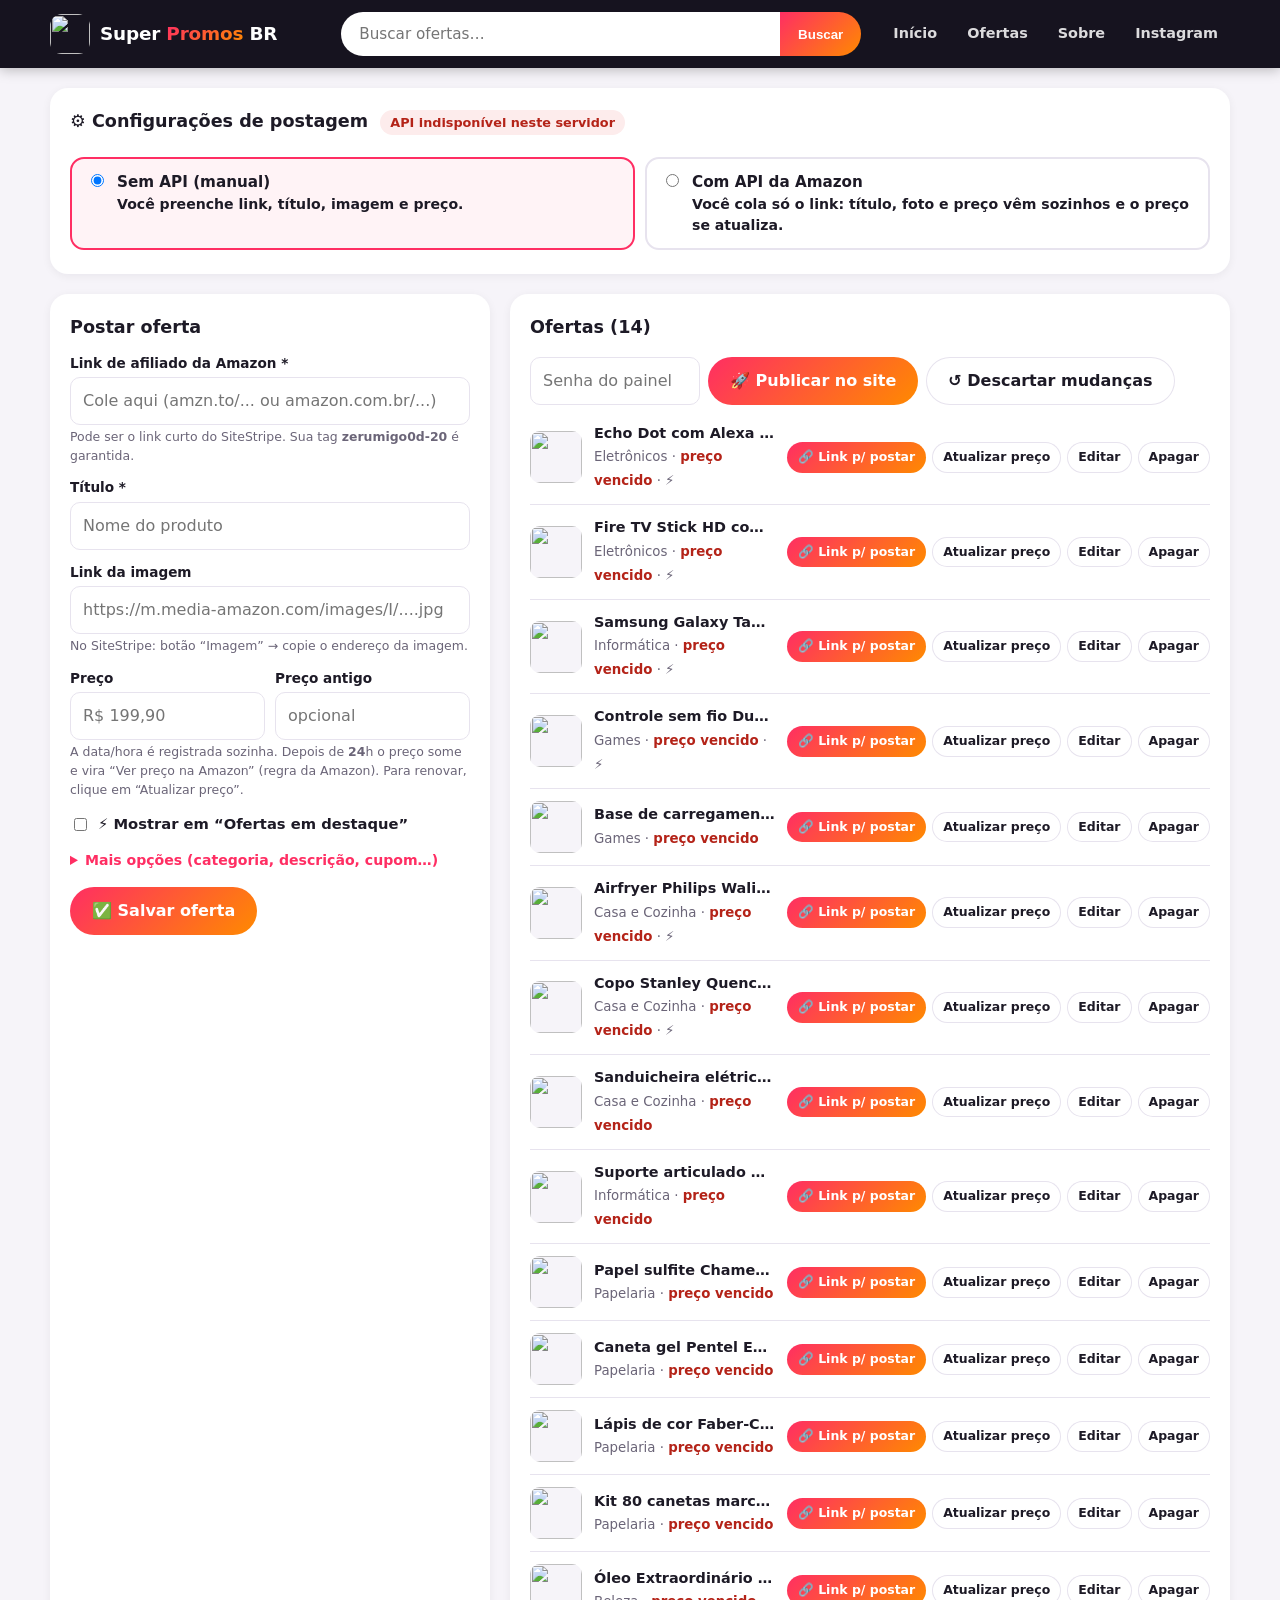
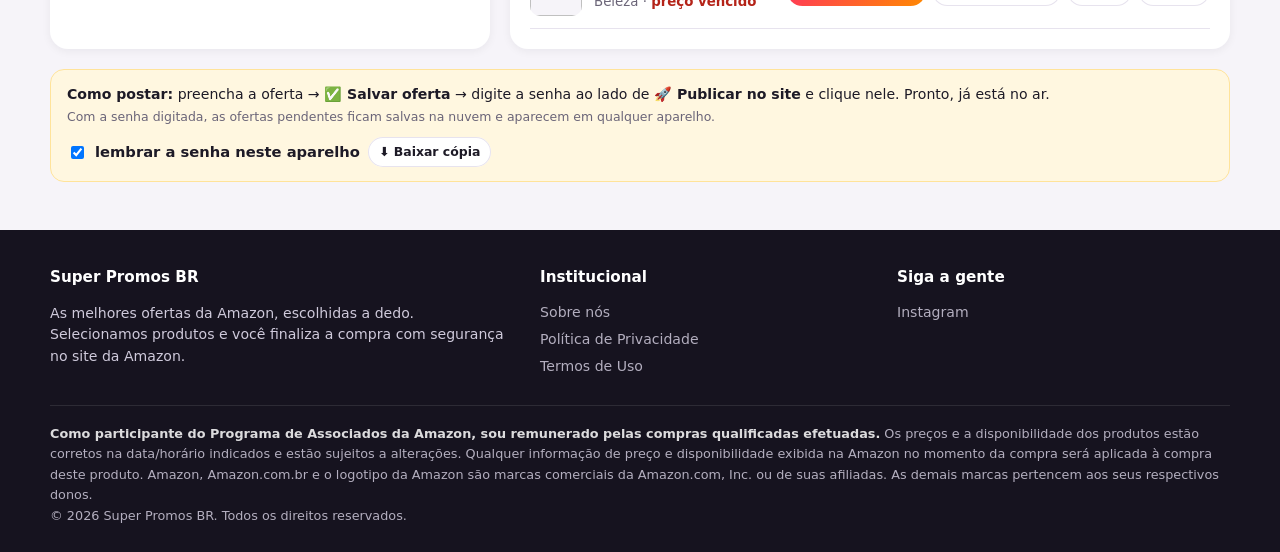
==== commit 4293f74e: "Add files via upload" ====
--- a/admin.html
+++ b/admin.html
@@ -119,6 +119,7 @@
       <div style="display:flex;justify-content:space-between;align-items:center;gap:10px;flex-wrap:wrap">
         <h2>Ofertas (<span id="qtd">0</span>)</h2>
         <div class="botoes" style="margin:0">
+          <input id="senha" type="password" placeholder="Senha do painel" autocomplete="current-password" style="width:170px;padding:9px 12px">
           <button class="btn btn-p" id="publicar">🚀 Publicar no site</button>
           <button class="btn btn-sec" id="restaurar">↺ Descartar mudanças</button>
         </div>
@@ -129,11 +130,9 @@
   </div>
 
   <div class="passos">
-    <strong>Como postar:</strong> preencha a oferta → <b>✅ Salvar oferta</b> → <b>🚀 Publicar no site</b>. Pronto, já está no ar.
+    <strong>Como postar:</strong> preencha a oferta → <b>✅ Salvar oferta</b> → digite a senha ao lado de <b>🚀 Publicar no site</b> e clique nele. Pronto, já está no ar.<br><span class="dica">Com a senha digitada, as ofertas pendentes ficam salvas na nuvem e aparecem em qualquer aparelho.</span>
     <div style="margin-top:10px;display:flex;gap:8px;align-items:center;flex-wrap:wrap">
-      <label for="senha" style="margin:0">Senha do painel:</label>
-      <input id="senha" type="password" autocomplete="current-password" style="max-width:220px">
-      <label class="check" style="margin:0"><input type="checkbox" id="lembrar" checked> lembrar neste aparelho</label>
+      <label class="check" style="margin:0"><input type="checkbox" id="lembrar" checked> lembrar a senha neste aparelho</label>
       <button class="btn btn-sec mini" id="baixar" type="button" title="Cópia de segurança">⬇ Baixar cópia</button>
     </div>
   </div>
@@ -182,7 +181,35 @@
   }).catch(function(){ st.textContent = "API indisponível neste servidor"; st.className = "status nok"; });
 
   /* ----- utilidades ----- */
-  function guardar(){ mudou = true; try { localStorage.setItem(CH, JSON.stringify(lista)); localStorage.setItem(CH + "_p", "1"); } catch(e){} desenhar(); }
+  function guardar(){ mudou = true; try { localStorage.setItem(CH, JSON.stringify(lista)); localStorage.setItem(CH + "_p", "1"); localStorage.setItem(CH + "_t", String(Date.now())); } catch(e){} desenhar(); enviarRascunho(); }
+  /* ----- rascunho na nuvem (exige senha) ----- */
+  var timerR = null;
+  function senhaAtual(){ return $("senha").value.trim(); }
+  function enviarRascunho(){
+    clearTimeout(timerR);
+    timerR = setTimeout(function(){
+      var senha = senhaAtual(); if (!senha || !mudou || location.protocol === "file:") return;
+      var t = Number(localStorage.getItem(CH + "_t")) || Date.now();
+      fetch("api/rascunho", { method: "POST", headers: { "Content-Type": "application/json", "x-senha": senha }, body: JSON.stringify({ lista: lista, t: t }) })
+        .then(function(r){ if (r.ok) $("pendente").innerHTML = '<span class="alerta">● Há mudanças que ainda não foram publicadas</span> <span class="dica">(salvas na nuvem ✓)</span>'; })
+        .catch(function(){});
+    }, 600);
+  }
+  function buscarRascunho(){
+    var senha = senhaAtual(); if (!senha || location.protocol === "file:") return Promise.resolve();
+    return fetch("api/rascunho", { headers: { "x-senha": senha }, cache: "no-store" }).then(function(r){
+      if (r.status === 401) { SP.toast("⚠️ Senha incorreta"); try { localStorage.removeItem(CS); } catch(e) {} return; }
+      return r.json().then(function(j){
+        var tLocal = mudou ? (Number(localStorage.getItem(CH + "_t")) || 0) : 0;
+        if (j && Array.isArray(j.lista) && j.t > tLocal) {
+          lista = j.lista; mudou = true;
+          try { localStorage.setItem(CH, JSON.stringify(lista)); localStorage.setItem(CH + "_p", "1"); localStorage.setItem(CH + "_t", String(j.t)); } catch(e) {}
+          desenhar(); SP.toast("☁️ Ofertas pendentes carregadas da nuvem");
+        } else if (mudou) { enviarRascunho(); }
+        if ($("lembrar").checked) try { localStorage.setItem(CS, senha); } catch(e) {}
+      });
+    }).catch(function(){});
+  }
   function slug(t){ return t.normalize("NFD").replace(/[̀-ͯ]/g,"").toLowerCase().replace(/[^a-z0-9]+/g,"-").replace(/^-|-$/g,"").slice(0,50).replace(/-$/,""); }
   function esc(s){ return String(s||"").replace(/[&<>"]/g,function(c){return {"&":"&amp;","<":"&lt;",">":"&gt;",'"':"&quot;"}[c];}); }
   function asinDe(link){ var m = link.match(/\/(?:dp|gp\/product|gp\/aw\/d|product)\/([A-Z0-9]{10})/i); return m ? m[1].toUpperCase() : ""; }
@@ -305,6 +332,7 @@
         if (res.s === 200 && res.j.ok) {
           try { if ($("lembrar").checked) localStorage.setItem(CS, senha); else localStorage.removeItem(CS); localStorage.setItem(CH + "_p", "0"); localStorage.setItem(CH, JSON.stringify(lista)); } catch(e) {}
           mudou = false; doSite = JSON.parse(JSON.stringify(lista)); desenhar();
+          fetch("api/rascunho", { method: "DELETE", headers: { "x-senha": senha } }).catch(function(){});
           SP.toast("✅ Publicado! " + res.j.total + " ofertas no ar");
         } else {
           if (res.s === 401) { try { localStorage.removeItem(CS); } catch(e) {} $("senha").value = ""; }
@@ -315,12 +343,15 @@
   };
   $("restaurar").onclick = function(){
     if (!confirm("Descartar as mudanças deste aparelho e voltar ao que está publicado no site?")) return;
-    try { localStorage.removeItem(CH); localStorage.removeItem(CH + "_p"); } catch(e){}
+    try { localStorage.removeItem(CH); localStorage.removeItem(CH + "_p"); localStorage.removeItem(CH + "_t"); } catch(e){}
+    if (senhaAtual()) fetch("api/rascunho", { method: "DELETE", headers: { "x-senha": senhaAtual() } }).catch(function(){});
     mudou = false; lista = JSON.parse(JSON.stringify(doSite)); desenhar(); limpar();
     carregarDoSite(true);
   };
+  $("senha").addEventListener("change", buscarRascunho);
+  $("senha").addEventListener("keydown", function(e){ if (e.key === "Enter") { e.preventDefault(); buscarRascunho(); } });
   desenhar();
-  carregarDoSite(false);
+  carregarDoSite(false).then(buscarRascunho);
 })();
 </script>
 </body>
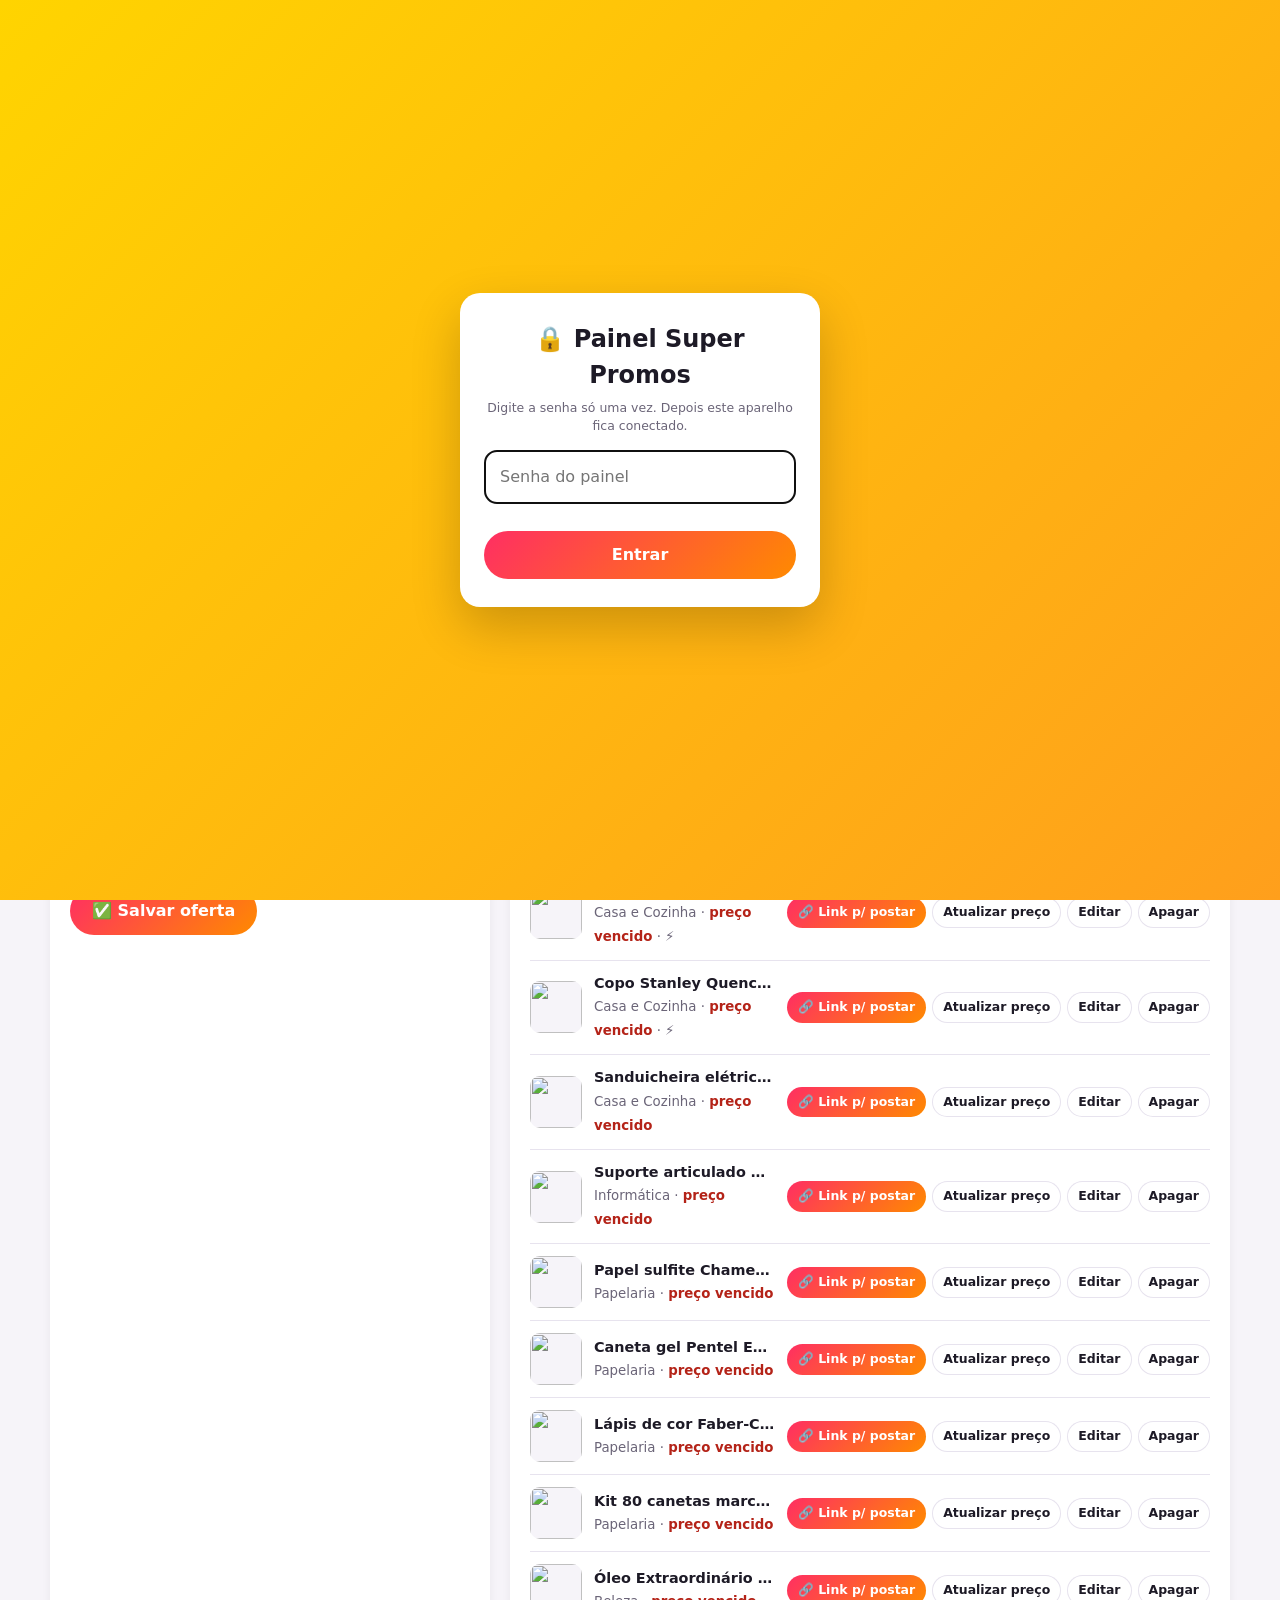
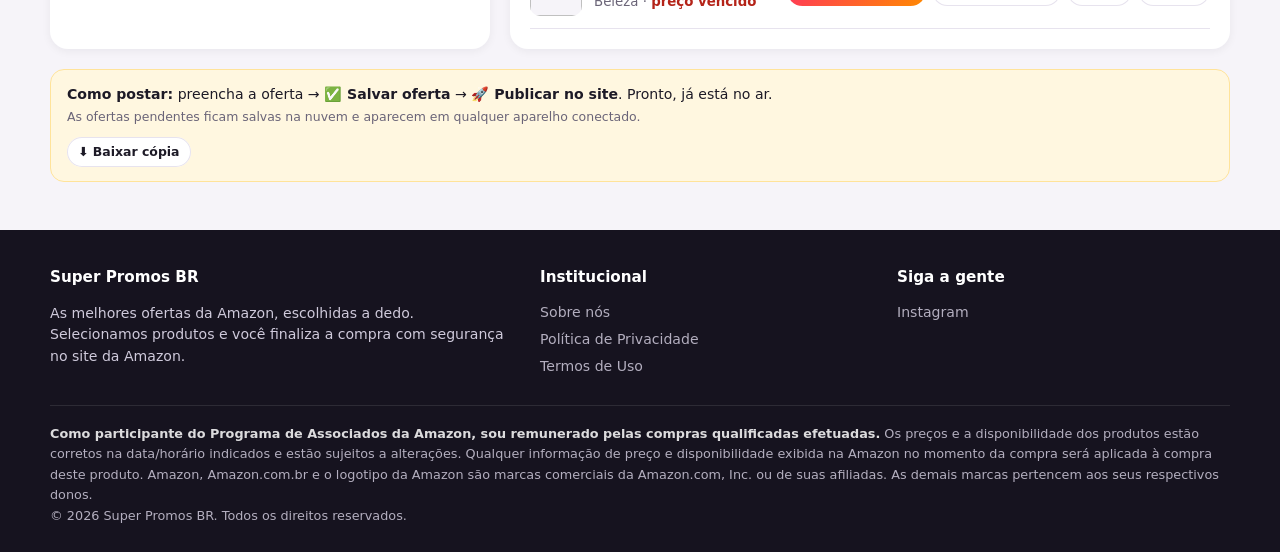
==== commit 54ba4ef4: "Add files via upload" ====
--- a/admin.html
+++ b/admin.html
@@ -48,9 +48,26 @@
   body.modo-manual .so-manual{display:block}
   @media(max-width:900px){.painel{grid-template-columns:minmax(0,1fr)}.modos{grid-template-columns:1fr}.item{flex-wrap:wrap}.item .acoes{width:100%;justify-content:flex-start}}
   .caixa{min-width:0}
+  #login{position:fixed;inset:0;z-index:9999;background:linear-gradient(135deg,#FFD400,#FF9F1C);display:flex;align-items:center;justify-content:center;padding:20px}
+  #login form{background:#fff;border-radius:20px;padding:28px 24px;width:100%;max-width:360px;box-shadow:0 20px 50px rgba(0,0,0,.2);text-align:center}
+  #login h2{margin:0 0 6px}
+  #login input{width:100%;padding:13px 14px;font-size:1rem;border:2px solid #eee;border-radius:12px;margin:14px 0 10px;box-sizing:border-box}
+  #login button{width:100%}
+  #login .erro{color:#B42318;font-weight:700;min-height:1.2em;font-size:.9rem}
+  body.logado #login{display:none}
 </style>
 </head>
 <body data-base="" data-pagina="admin">
+<div id="login">
+  <form id="form-login" autocomplete="on">
+    <h2>🔒 Painel Super Promos</h2>
+    <div class="dica">Digite a senha só uma vez. Depois este aparelho fica conectado.</div>
+    <input type="text" name="username" value="admin" autocomplete="username" style="display:none">
+    <input id="login-senha" type="password" placeholder="Senha do painel" autocomplete="current-password" required>
+    <div class="erro" id="login-erro"></div>
+    <button class="btn btn-p" id="login-entrar" type="submit">Entrar</button>
+  </form>
+</div>
 <header class="topo" id="topo"></header>
 <main class="container">
 
@@ -119,9 +136,10 @@
       <div style="display:flex;justify-content:space-between;align-items:center;gap:10px;flex-wrap:wrap">
         <h2>Ofertas (<span id="qtd">0</span>)</h2>
         <div class="botoes" style="margin:0">
-          <input id="senha" type="password" placeholder="Senha do painel" autocomplete="current-password" style="width:170px;padding:9px 12px">
+          <input id="senha" type="hidden">
           <button class="btn btn-p" id="publicar">🚀 Publicar no site</button>
           <button class="btn btn-sec" id="restaurar">↺ Descartar mudanças</button>
+          <button class="btn btn-sec" id="sair" type="button" title="Desconectar este aparelho">Sair</button>
         </div>
       </div>
       <div class="dica" id="pendente" style="margin-top:6px"></div>
@@ -130,9 +148,9 @@
   </div>
 
   <div class="passos">
-    <strong>Como postar:</strong> preencha a oferta → <b>✅ Salvar oferta</b> → digite a senha ao lado de <b>🚀 Publicar no site</b> e clique nele. Pronto, já está no ar.<br><span class="dica">Com a senha digitada, as ofertas pendentes ficam salvas na nuvem e aparecem em qualquer aparelho.</span>
+    <strong>Como postar:</strong> preencha a oferta → <b>✅ Salvar oferta</b> → <b>🚀 Publicar no site</b>. Pronto, já está no ar.<br><span class="dica">As ofertas pendentes ficam salvas na nuvem e aparecem em qualquer aparelho conectado.</span>
     <div style="margin-top:10px;display:flex;gap:8px;align-items:center;flex-wrap:wrap">
-      <label class="check" style="margin:0"><input type="checkbox" id="lembrar" checked> lembrar a senha neste aparelho</label>
+      <input type="checkbox" id="lembrar" checked hidden>
       <button class="btn btn-sec mini" id="baixar" type="button" title="Cópia de segurança">⬇ Baixar cópia</button>
     </div>
   </div>
@@ -198,7 +216,7 @@
   function buscarRascunho(){
     var senha = senhaAtual(); if (!senha || location.protocol === "file:") return Promise.resolve();
     return fetch("api/rascunho", { headers: { "x-senha": senha }, cache: "no-store" }).then(function(r){
-      if (r.status === 401) { SP.toast("⚠️ Senha incorreta"); try { localStorage.removeItem(CS); } catch(e) {} return; }
+      if (r.status === 401) { sairPainel("Senha incorreta ou alterada. Entre de novo."); return; }
       return r.json().then(function(j){
         var tLocal = mudou ? (Number(localStorage.getItem(CH + "_t")) || 0) : 0;
         if (j && Array.isArray(j.lista) && j.t > tLocal) {
@@ -324,7 +342,7 @@
   };
   $("publicar").onclick = function(){
     var senha = $("senha").value.trim();
-    if (!senha) { $("senha").focus(); SP.toast("Digite a senha do painel"); return; }
+    if (!senha) { sairPainel(""); return; }
     var bt = this; bt.disabled = true; bt.textContent = "Publicando…";
     fetch("api/ofertas", { method: "POST", headers: { "Content-Type": "application/json", "x-senha": senha }, body: JSON.stringify(lista) })
       .then(function(r){ return r.json().then(function(j){ return { s: r.status, j: j }; }); })
@@ -335,7 +353,7 @@
           fetch("api/rascunho", { method: "DELETE", headers: { "x-senha": senha } }).catch(function(){});
           SP.toast("✅ Publicado! " + res.j.total + " ofertas no ar");
         } else {
-          if (res.s === 401) { try { localStorage.removeItem(CS); } catch(e) {} $("senha").value = ""; }
+          if (res.s === 401) { sairPainel("Senha incorreta ou alterada. Entre de novo."); return; }
           SP.toast("⚠️ " + (res.j.erro || "Erro ao publicar"));
         }
       }).catch(function(){ SP.toast("⚠️ Sem conexão. Tente de novo."); })
@@ -348,8 +366,27 @@
     mudou = false; lista = JSON.parse(JSON.stringify(doSite)); desenhar(); limpar();
     carregarDoSite(true);
   };
-  $("senha").addEventListener("change", buscarRascunho);
-  $("senha").addEventListener("keydown", function(e){ if (e.key === "Enter") { e.preventDefault(); buscarRascunho(); } });
+  function sairPainel(msg){
+    try { localStorage.removeItem(CS); } catch(e) {}
+    $("senha").value = ""; document.body.classList.remove("logado");
+    $("login-erro").textContent = msg || ""; $("login-senha").value = ""; setTimeout(function(){ $("login-senha").focus(); }, 50);
+  }
+  $("form-login").addEventListener("submit", function(e){
+    e.preventDefault();
+    var s = $("login-senha").value.trim(); if (!s) return;
+    var bt = $("login-entrar"); bt.disabled = true; bt.textContent = "Entrando…"; $("login-erro").textContent = "";
+    fetch("api/rascunho", { headers: { "x-senha": s }, cache: "no-store" }).then(function(r){
+      if (r.status === 401) { $("login-erro").textContent = "Senha incorreta"; return; }
+      if (!r.ok && r.status !== 404) { $("login-erro").textContent = "Erro no servidor (" + r.status + "). Tente de novo."; return; }
+      try { localStorage.setItem(CS, s); } catch(e) {}
+      $("senha").value = s; document.body.classList.add("logado");
+      SP.toast("✅ Conectado! Não precisa mais digitar a senha neste aparelho");
+      buscarRascunho();
+    }).catch(function(){ $("login-erro").textContent = "Sem conexão. Tente de novo."; })
+      .then(function(){ bt.disabled = false; bt.textContent = "Entrar"; });
+  });
+  $("sair").onclick = function(){ if (confirm("Desconectar este aparelho do painel?")) sairPainel(""); };
+  if ($("senha").value) document.body.classList.add("logado"); else setTimeout(function(){ $("login-senha").focus(); }, 100);
   desenhar();
   carregarDoSite(false).then(buscarRascunho);
 })();
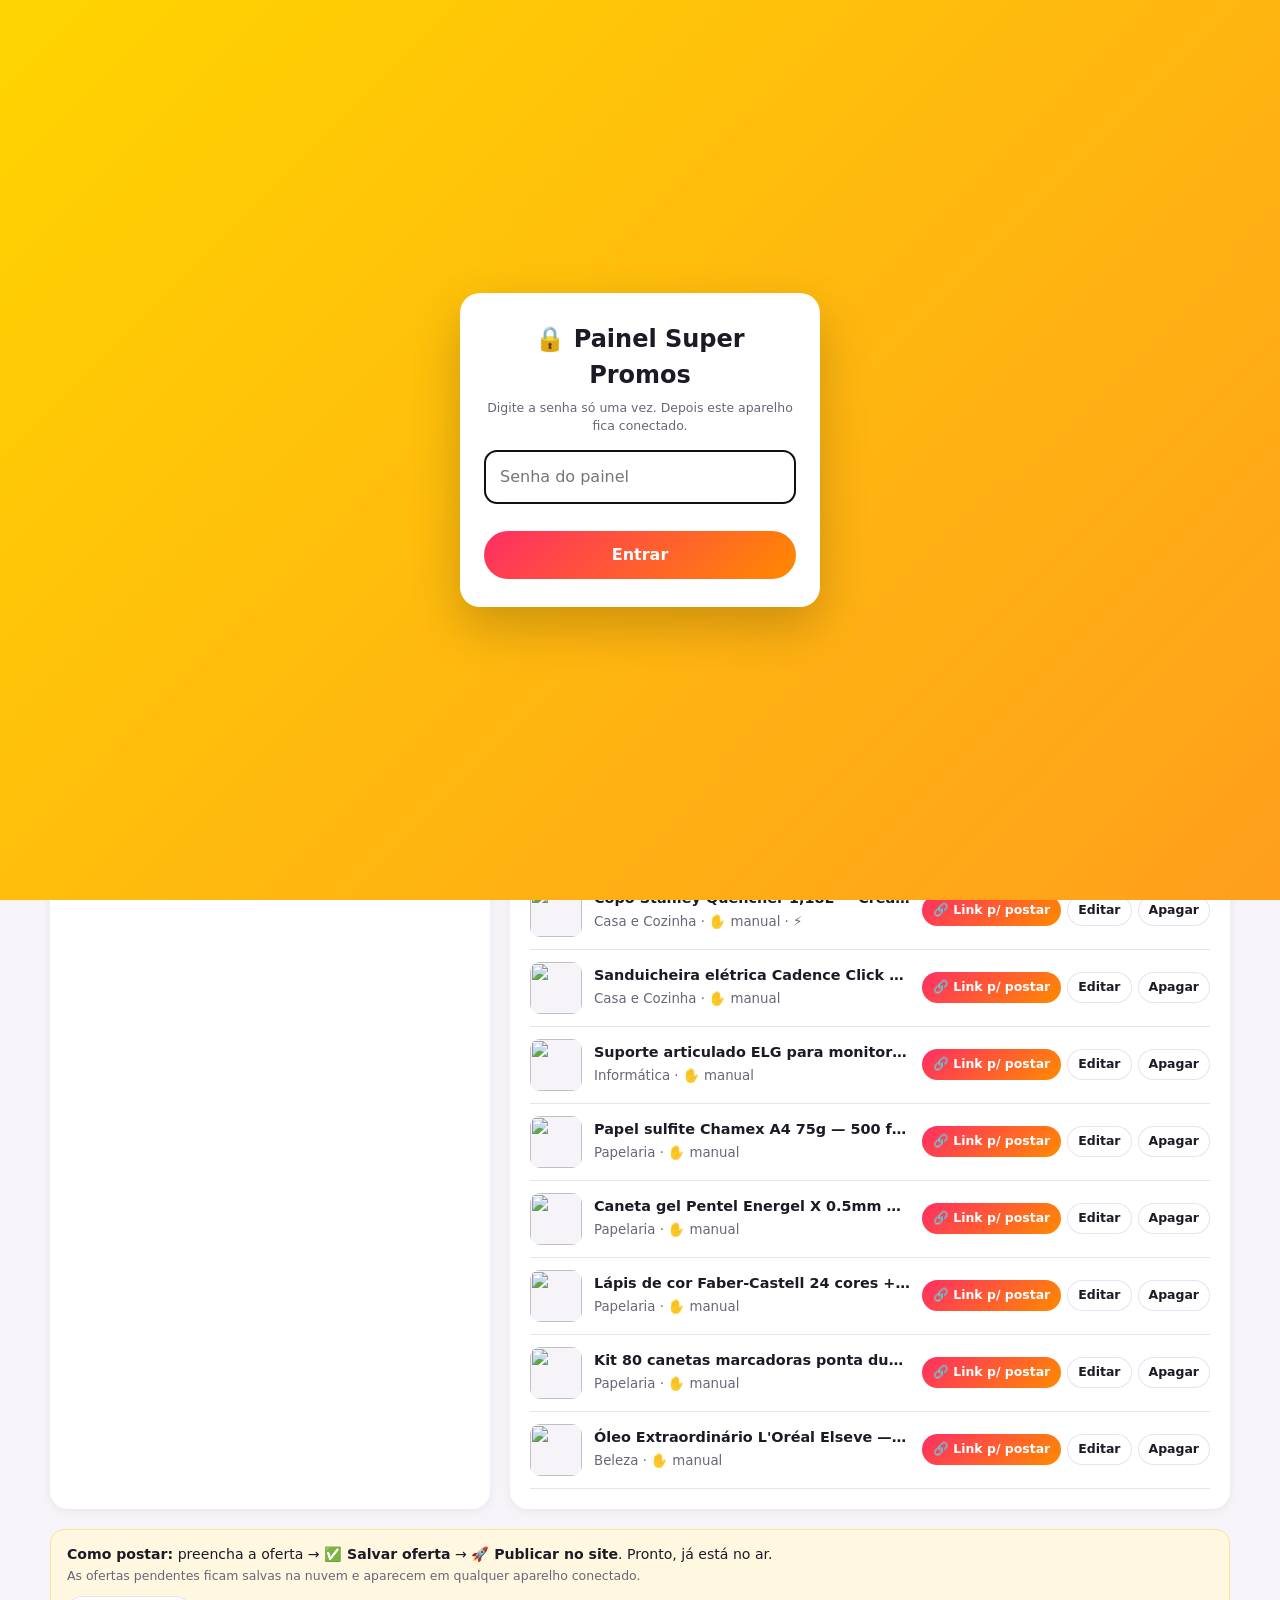
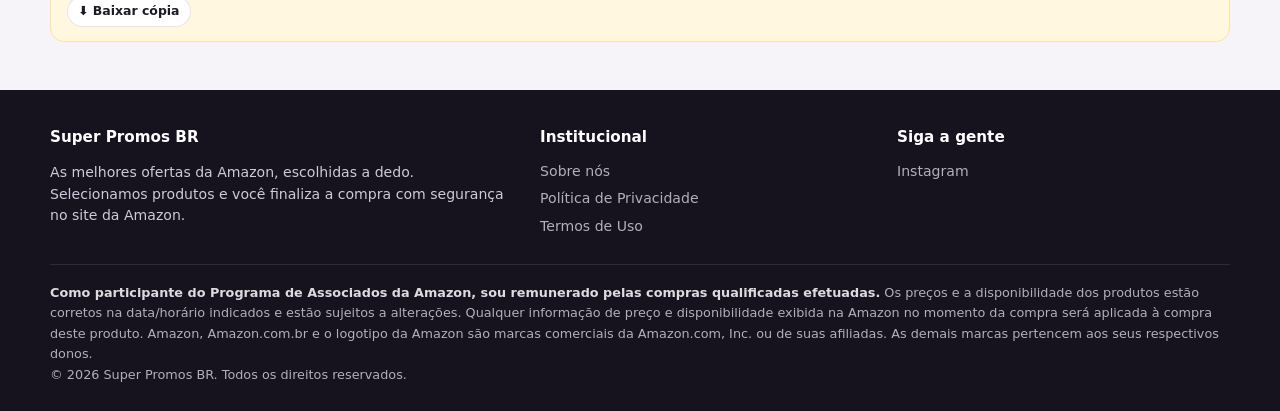
==== commit a2fec275: "Add files via upload" ====
--- a/admin.html
+++ b/admin.html
@@ -5,7 +5,7 @@
 <meta name="viewport" content="width=device-width, initial-scale=1">
 <meta name="robots" content="noindex, nofollow">
 <title>Postar ofertas | Super Promos BR</title>
-<link rel="stylesheet" href="assets/css/style.css?v=mwyf2hq0">
+<link rel="stylesheet" href="assets/css/style.css?v=mwyxko3i">
 <style>
   .painel{display:grid;grid-template-columns:440px 1fr;gap:20px;margin:20px auto}
   .caixa{background:#fff;border-radius:18px;padding:20px;box-shadow:var(--sombra)}
@@ -103,11 +103,11 @@
         <label>Link da imagem</label>
         <input id="f-img" inputmode="url" placeholder="https://m.media-amazon.com/images/I/....jpg">
         <div class="dica">No SiteStripe: botão “Imagem” → copie o endereço da imagem.</div>
-        <div class="linha">
+        <div class="linha" style="display:none">
           <div><label>Preço</label><input id="f-preco" placeholder="R$ 199,90"></div>
           <div><label>Preço antigo</label><input id="f-antigo" placeholder="opcional"></div>
         </div>
-        <div class="dica">A data/hora é registrada sozinha. Depois de <b id="validade"></b>h o preço some e vira “Ver preço na Amazon” (regra da Amazon). Para renovar, clique em “Atualizar preço”.</div>
+        <div class="dica">O site não mostra preço nem % de desconto (regra da Amazon): o botão leva o cliente a conferir o preço atualizado na Amazon. <b id="validade" hidden></b></div>
       </div>
 
       <label class="check"><input type="checkbox" id="f-dest"> ⚡ Mostrar em “Ofertas em destaque”</label>
@@ -116,7 +116,7 @@
         <summary>Mais opções (categoria, descrição, cupom…)</summary>
         <div class="linha">
           <div><label>Categoria</label><input id="f-cat" list="cats" placeholder="Ofertas"><datalist id="cats"></datalist></div>
-          <div><label>Selo</label><input id="f-selo" placeholder="Ex.: Mais vendido"></div>
+          <div style="display:none"><label>Selo</label><input id="f-selo"></div>
         </div>
         <label>Descrição</label>
         <textarea id="f-desc" placeholder="Por que vale a pena? (com suas palavras)"></textarea>
@@ -156,9 +156,9 @@
   </div>
 </main>
 <footer class="rodape" id="rodape"></footer>
-<script src="assets/js/config.js?v=mwyf2hq0"></script>
-<script src="assets/js/products.js?v=mwyf2hq0"></script>
-<script src="assets/js/app.js?v=mwyf2hq0"></script>
+<script src="assets/js/config.js?v=mwyxko3i"></script>
+<script src="assets/js/products.js?v=mwyxko3i"></script>
+<script src="assets/js/app.js?v=mwyxko3i"></script>
 <script>
 (function(){
   var S = window.SITE, SP = window.SuperPromos, CH = "superpromos_rascunho", CM = "superpromos_modo";
@@ -242,11 +242,11 @@
     $("cats").innerHTML = Object.keys(cats).map(function(c){return '<option value="'+esc(c)+'">';}).join("");
     $("lista-adm").innerHTML = lista.map(function(p,i){
       var pub = SP.enderecoSite() + "/p/" + p.id;
-      var info = p.api ? "🔌 API" : (p.preco ? (SP.precoValido(p) ? "💲 " + esc(p.preco) : '<span class="alerta">preço vencido</span>') : "sem preço");
+      var info = p.api ? "🔌 API" : "✋ manual";
       return '<div class="item"><div class="mini-foto">' + (p.imagem ? '<img src="'+esc(p.imagem)+'" referrerpolicy="no-referrer" alt="">' : "🛍️") + "</div>" +
         '<div class="txt"><b>' + esc(p.titulo) + "</b><small>" + esc(p.categoria||"Ofertas") + " · " + info + (p.destaque?" · ⚡":"") + "</small></div>" +
         '<div class="acoes"><button class="btn btn-p mini" data-copiar="'+esc(pub)+'">🔗 Link p/ postar</button>' +
-        (!p.api && p.preco ? '<button class="btn btn-sec mini" data-preco="'+i+'">Atualizar preço</button>' : "") +
+
         '<button class="btn btn-sec mini" data-ed="'+i+'">Editar</button><button class="btn btn-sec mini" data-del="'+i+'">Apagar</button></div></div>';
     }).join("") || '<p class="dica">Nenhuma oferta ainda.</p>';
   }
@@ -292,7 +292,7 @@
       if (!titulo) { alert("Preencha o título."); return; }
       if (asin) p.asin = asin; else p.url = link;
       if ($("f-img").value.trim()) p.imagem = $("f-img").value.trim();
-      if ($("f-preco").value.trim()) {
+      if (false) {
         p.preco = $("f-preco").value.trim();
         if ($("f-antigo").value.trim()) p.precoAntigo = $("f-antigo").value.trim();
         p.atualizadoEm = (antigo.preco === p.preco && antigo.atualizadoEm) ? antigo.atualizadoEm : new Date().toISOString();
@@ -300,7 +300,7 @@
     }
     p.categoria = $("f-cat").value.trim() || "Ofertas";
     p.destaque = $("f-dest").checked;
-    if ($("f-selo").value.trim()) p.selo = $("f-selo").value.trim();
+
     if ($("f-cupom").value.trim()) p.cupom = $("f-cupom").value.trim();
     if ($("f-desc").value.trim()) p.descricao = $("f-desc").value.trim();
     p.id = idUnico(slug($("f-id").value || titulo), editando);
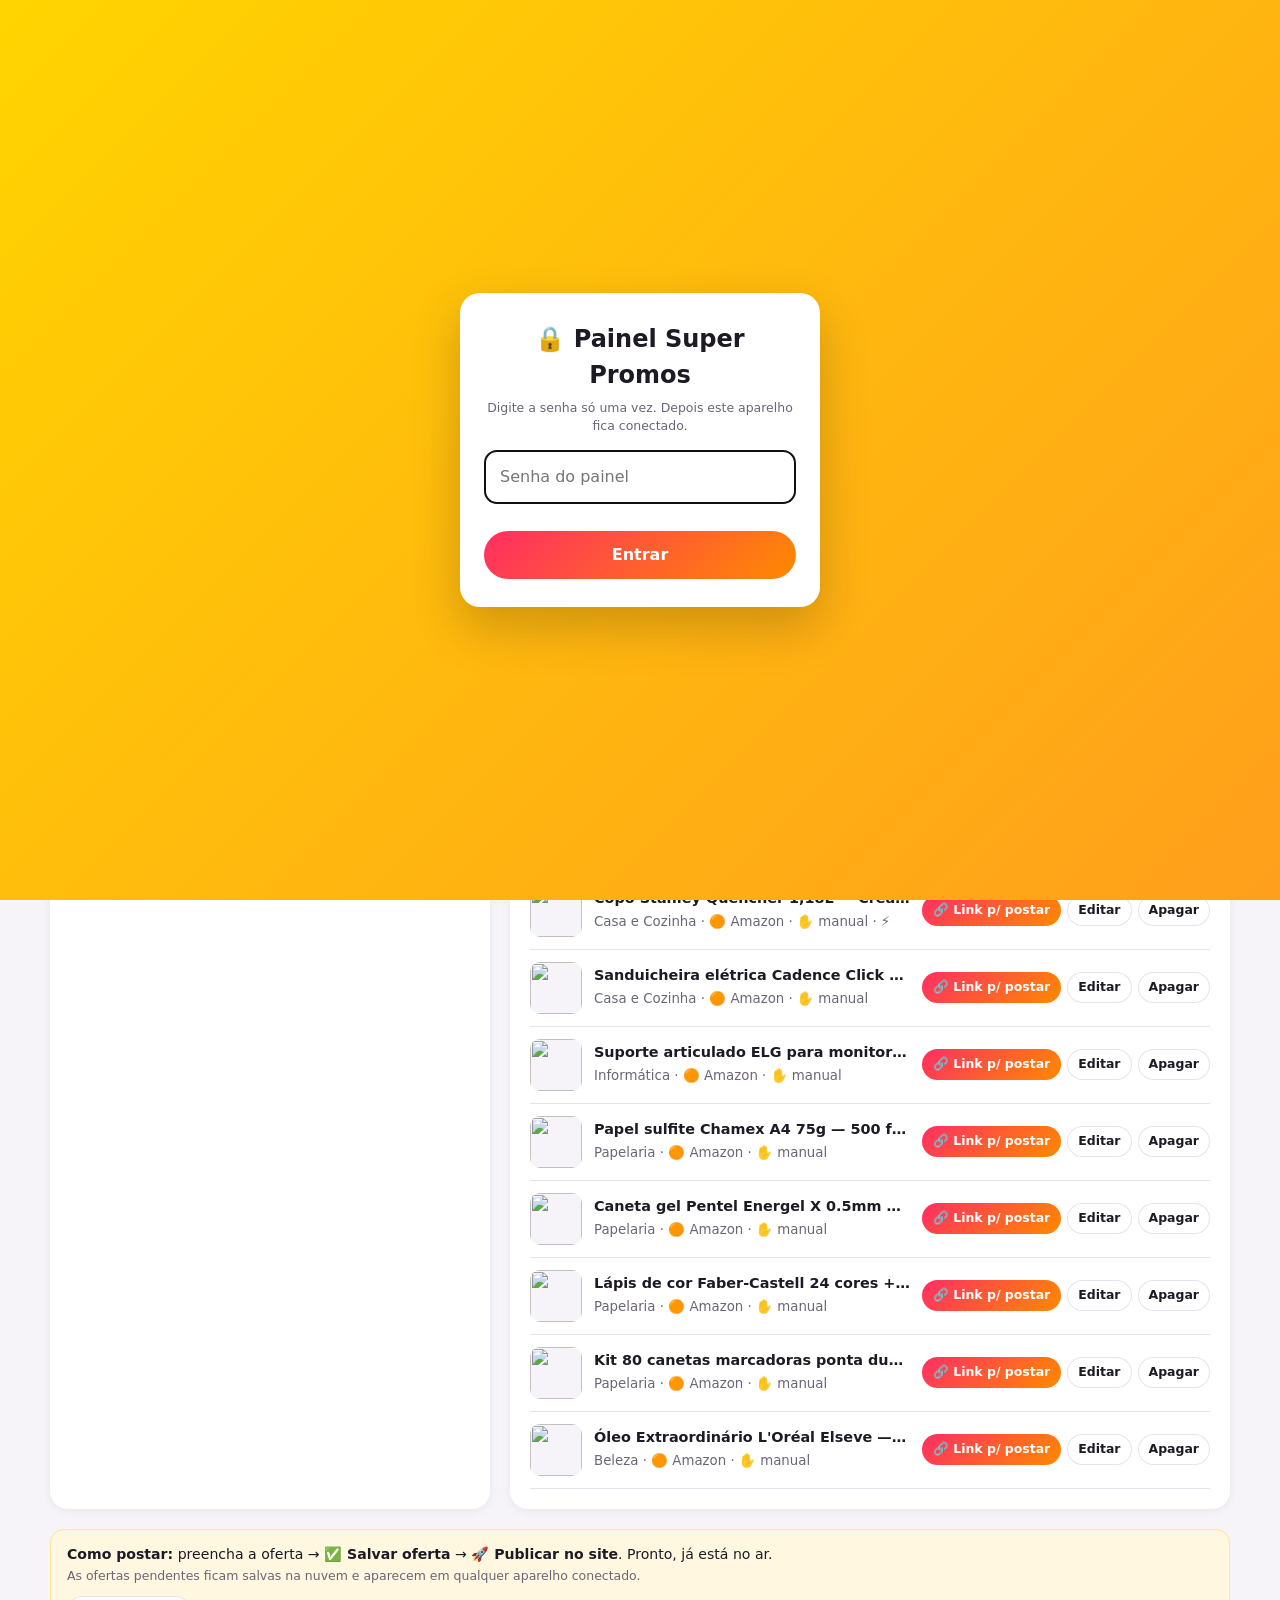
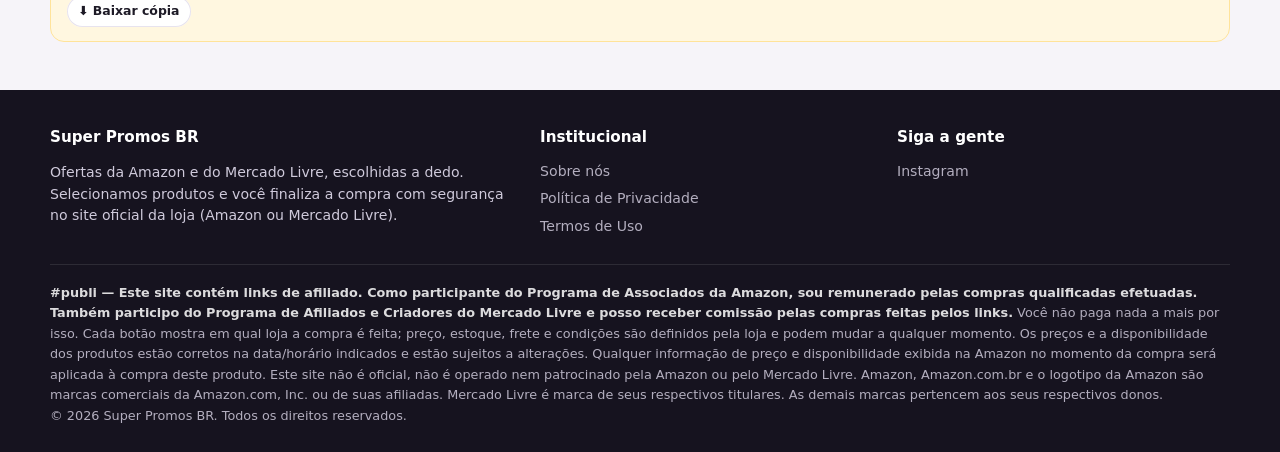
==== commit 2530fd8d: "Add files via upload" ====
--- a/admin.html
+++ b/admin.html
@@ -5,7 +5,7 @@
 <meta name="viewport" content="width=device-width, initial-scale=1">
 <meta name="robots" content="noindex, nofollow">
 <title>Postar ofertas | Super Promos BR</title>
-<link rel="stylesheet" href="assets/css/style.css?v=mwyxko3i">
+<link rel="stylesheet" href="assets/css/style.css?v=mwyy57nf">
 <style>
   .painel{display:grid;grid-template-columns:440px 1fr;gap:20px;margin:20px auto}
   .caixa{background:#fff;border-radius:18px;padding:20px;box-shadow:var(--sombra)}
@@ -83,8 +83,9 @@
     <form class="caixa" id="form" autocomplete="off">
       <h2 id="form-titulo">Postar oferta</h2>
 
-      <label>Link de afiliado da Amazon *</label>
-      <input id="f-link" inputmode="url" placeholder="Cole aqui (amzn.to/... ou amazon.com.br/...)" required>
+      <label>Link de afiliado (Amazon ou Mercado Livre) *</label>
+      <input id="f-link" inputmode="url" placeholder="Amazon: link.amazon/... · Mercado Livre: mercadolivre.com/sec/..." required>
+      <div class="dica" id="loja-detectada"></div>
       <div class="dica">Pode ser o link curto do SiteStripe. Sua tag <b id="tag"></b> é garantida.</div>
 
       <!-- MODO API -->
@@ -101,13 +102,13 @@
       <!-- MODO MANUAL -->
       <div class="so-manual">
         <label>Link da imagem</label>
-        <input id="f-img" inputmode="url" placeholder="https://m.media-amazon.com/images/I/....jpg">
+        <input id="f-img" inputmode="url" placeholder="https://m.media-amazon.com/... ou https://http2.mlstatic.com/...">
         <div class="dica">No SiteStripe: botão “Imagem” → copie o endereço da imagem.</div>
         <div class="linha" style="display:none">
           <div><label>Preço</label><input id="f-preco" placeholder="R$ 199,90"></div>
           <div><label>Preço antigo</label><input id="f-antigo" placeholder="opcional"></div>
         </div>
-        <div class="dica">O site não mostra preço nem % de desconto (regra da Amazon): o botão leva o cliente a conferir o preço atualizado na Amazon. <b id="validade" hidden></b></div>
+        <div class="dica">O site não mostra preço nem % de desconto: o botão leva o cliente a conferir o preço atualizado na loja. Use no título e na descrição só o que está escrito no anúncio da loja (sem comparar com outras lojas). <b id="validade" hidden></b></div>
       </div>
 
       <label class="check"><input type="checkbox" id="f-dest"> ⚡ Mostrar em “Ofertas em destaque”</label>
@@ -156,9 +157,9 @@
   </div>
 </main>
 <footer class="rodape" id="rodape"></footer>
-<script src="assets/js/config.js?v=mwyxko3i"></script>
-<script src="assets/js/products.js?v=mwyxko3i"></script>
-<script src="assets/js/app.js?v=mwyxko3i"></script>
+<script src="assets/js/config.js?v=mwyy57nf"></script>
+<script src="assets/js/products.js?v=mwyy57nf"></script>
+<script src="assets/js/app.js?v=mwyy57nf"></script>
 <script>
 (function(){
   var S = window.SITE, SP = window.SuperPromos, CH = "superpromos_rascunho", CM = "superpromos_modo";
@@ -231,7 +232,15 @@
   function slug(t){ return t.normalize("NFD").replace(/[̀-ͯ]/g,"").toLowerCase().replace(/[^a-z0-9]+/g,"-").replace(/^-|-$/g,"").slice(0,50).replace(/-$/,""); }
   function esc(s){ return String(s||"").replace(/[&<>"]/g,function(c){return {"&":"&amp;","<":"&lt;",">":"&gt;",'"':"&quot;"}[c];}); }
   function asinDe(link){ var m = link.match(/\/(?:dp|gp\/product|gp\/aw\/d|product)\/([A-Z0-9]{10})/i); return m ? m[1].toUpperCase() : ""; }
-  function linkValido(l){ return /^https?:\/\/([a-z0-9-]+\.)*(amazon\.com\.br|amzn\.to|link\.amazon)\//i.test(l); }
+  function linkValido(l){ return /^https?:\/\/([a-z0-9-]+\.)*(amazon\.com\.br|amzn\.to|link\.amazon)\//i.test(l) || ehML(l); }
+  function ehML(l){ return /^https:\/\/([a-z0-9-]+\.)*mercadolivre\.com(\.br)?\//i.test(l); }
+  function mlInvalido(l){
+    // Termos do ML: nada de página inicial, buscas, categorias ou "ofertas"; nada de encurtadores externos
+    try { var u = new URL(l); } catch(e) { return "Link inválido."; }
+    if (/^(lista|listado)\./i.test(u.hostname)) return "Esse é um link de busca/lista. O Mercado Livre não paga por links de busca: gere o link do anúncio do produto.";
+    if (u.pathname === "/" || /^\/(ofertas|categorias|c\/)/i.test(u.pathname)) return "Esse link é da página inicial/ofertas/categorias. Use o link de um produto específico.";
+    return "";
+  }
   function idUnico(base, ignorar){ var id = base || "oferta", n = 2; while (lista.some(function(p,i){ return p.id === id && i !== ignorar; })) id = base + "-" + (n++); return id; }
 
   function desenhar(){
@@ -242,7 +251,7 @@
     $("cats").innerHTML = Object.keys(cats).map(function(c){return '<option value="'+esc(c)+'">';}).join("");
     $("lista-adm").innerHTML = lista.map(function(p,i){
       var pub = SP.enderecoSite() + "/p/" + p.id;
-      var info = p.api ? "🔌 API" : "✋ manual";
+      var info = (SP.lojaDe(p) === "mercadolivre" ? "🟡 Mercado Livre" : "🟠 Amazon") + " · " + (p.api ? "🔌 API" : "✋ manual");
       return '<div class="item"><div class="mini-foto">' + (p.imagem ? '<img src="'+esc(p.imagem)+'" referrerpolicy="no-referrer" alt="">' : "🛍️") + "</div>" +
         '<div class="txt"><b>' + esc(p.titulo) + "</b><small>" + esc(p.categoria||"Ofertas") + " · " + info + (p.destaque?" · ⚡":"") + "</small></div>" +
         '<div class="acoes"><button class="btn btn-p mini" data-copiar="'+esc(pub)+'">🔗 Link p/ postar</button>' +
@@ -273,10 +282,20 @@
   };
 
   /* ----- salvar ----- */
+  $("f-link").addEventListener("input", function(){
+    var l = this.value.trim(), el = $("loja-detectada");
+    if (!l) { el.textContent = ""; return; }
+    if (ehML(l)) el.innerHTML = mlInvalido(l) ? '<span class="alerta">' + esc(mlInvalido(l)) + "</span>" : "Loja: <b>Mercado Livre</b> — o link é usado exatamente como você colou.";
+    else if (linkValido(l)) el.innerHTML = "Loja: <b>Amazon</b>";
+    else el.innerHTML = '<span class="alerta">Link não reconhecido (use link de afiliado da Amazon ou do Mercado Livre).</span>';
+  });
   $("form").addEventListener("submit", function(e){
     e.preventDefault();
     var link = $("f-link").value.trim();
-    if (!linkValido(link)) { alert("Cole um link da Amazon Brasil (amazon.com.br, amzn.to ou link.amazon)."); return; }
+    if (!linkValido(link)) { alert("Cole um link de afiliado da Amazon Brasil (link.amazon, amzn.to, amazon.com.br) ou do Mercado Livre (mercadolivre.com/sec/... gerado na Central de Afiliados). Não use encurtadores de outros sites."); return; }
+    var ml = ehML(link);
+    if (ml && mlInvalido(link)) { alert(mlInvalido(link)); return; }
+    if (ml && modo === "api") { alert("A API serve só para a Amazon. Para Mercado Livre, troque para o modo Manual (título e imagem)."); return; }
     var titulo = $("f-titulo").value.trim();
     var asin = asinDe(link);
     var antigo = editando !== null ? lista[editando] : {};
@@ -290,7 +309,8 @@
       if (!dadosApi && antigo.tituloFixo) p.tituloFixo = true;
     } else {
       if (!titulo) { alert("Preencha o título."); return; }
-      if (asin) p.asin = asin; else p.url = link;
+      if (ml) { p.loja = "mercadolivre"; p.url = link; }
+      else if (asin) p.asin = asin; else p.url = link;
       if ($("f-img").value.trim()) p.imagem = $("f-img").value.trim();
       if (false) {
         p.preco = $("f-preco").value.trim();
--- a/assets/css/style.css
+++ b/assets/css/style.css
@@ -143,3 +143,6 @@
   .hero{padding:30px 0 50px}
 }
 .hora-preco{font-size:.7rem;color:var(--texto-suave);cursor:help}
+/* nome da loja sobre a foto (deixa claro para onde a foto leva) */
+.selo-loja{position:absolute;top:10px;left:10px;z-index:1;background:rgba(255,255,255,.92);color:#1d1a26;border:1px solid var(--borda);font-weight:700;font-size:.7rem;padding:3px 9px;border-radius:999px;pointer-events:none}
+.card .foto,.card .info,.produto .galeria{color:inherit;text-decoration:none}
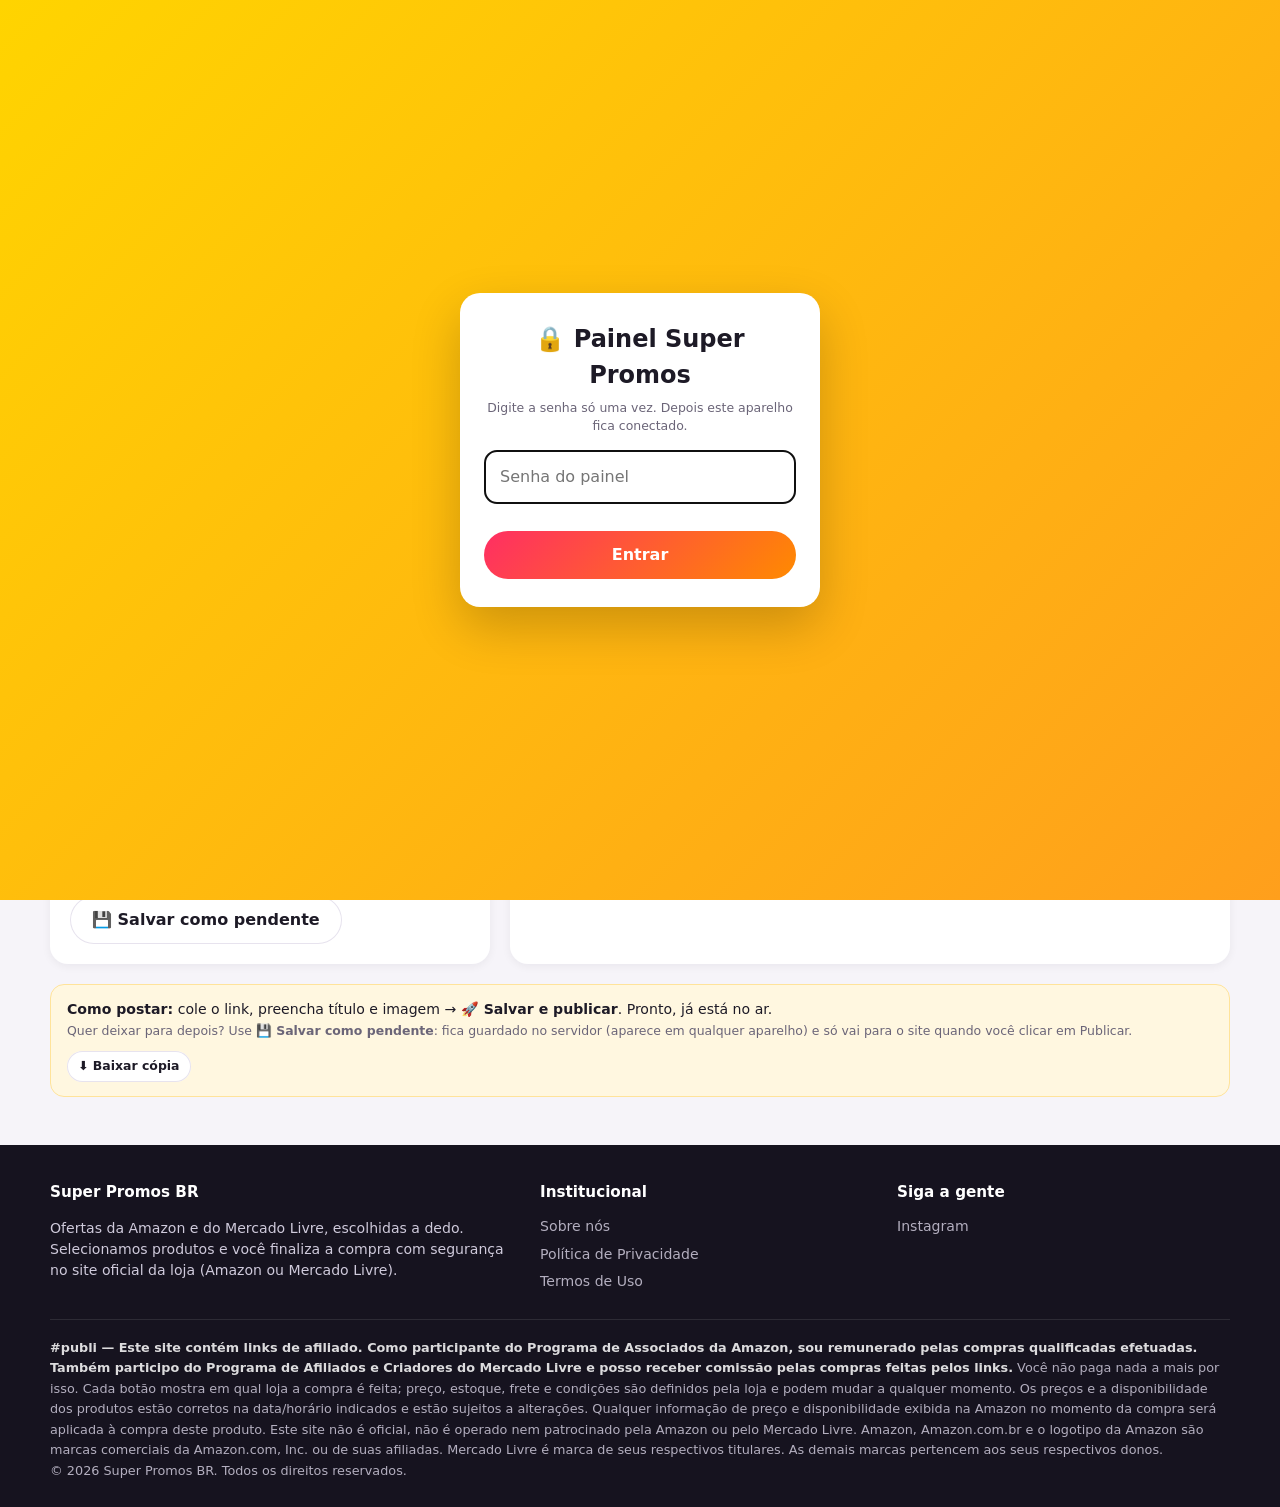
==== commit 48062a3a: "Add files via upload" ====
--- a/admin.html
+++ b/admin.html
@@ -5,7 +5,7 @@
 <meta name="viewport" content="width=device-width, initial-scale=1">
 <meta name="robots" content="noindex, nofollow">
 <title>Postar ofertas | Super Promos BR</title>
-<link rel="stylesheet" href="assets/css/style.css?v=mwyy57nf">
+<link rel="stylesheet" href="assets/css/style.css?v=mwzq3j5c">
 <style>
   .painel{display:grid;grid-template-columns:440px 1fr;gap:20px;margin:20px auto}
   .caixa{background:#fff;border-radius:18px;padding:20px;box-shadow:var(--sombra)}
@@ -38,6 +38,8 @@
   .item .txt{flex:1;min-width:0}
   .item .txt b{display:block;font-size:.9rem;white-space:nowrap;overflow:hidden;text-overflow:ellipsis}
   .item small{color:var(--texto-suave)}
+  .st{display:inline-block;font-size:.72rem;font-weight:700;padding:2px 8px;border-radius:999px;margin-right:4px}
+  .st-pend{background:#FFF4D6;color:#8A5A00}.st-pub{background:#E3F6EC;color:#0B7A43}
   .item .acoes{display:flex;gap:6px;flex-wrap:wrap;justify-content:flex-end}
   .mini{padding:6px 11px;font-size:.78rem}
   .alerta{color:#B42318;font-weight:700}
@@ -84,9 +86,9 @@
       <h2 id="form-titulo">Postar oferta</h2>
 
       <label>Link de afiliado (Amazon ou Mercado Livre) *</label>
-      <input id="f-link" inputmode="url" placeholder="Amazon: link.amazon/... · Mercado Livre: mercadolivre.com/sec/..." required>
+      <input id="f-link" inputmode="url" placeholder="Amazon: link.amazon/... · Mercado Livre: meli.la/..." required>
       <div class="dica" id="loja-detectada"></div>
-      <div class="dica">Pode ser o link curto do SiteStripe. Sua tag <b id="tag"></b> é garantida.</div>
+      <div class="dica">Amazon: link curto do SiteStripe (sua tag <b id="tag"></b> é garantida). Mercado Livre: link gerado na Central de Afiliados (meli.la/...).</div>
 
       <!-- MODO API -->
       <div class="so-api">
@@ -128,7 +130,8 @@
       </details>
 
       <div class="botoes">
-        <button class="btn btn-p" type="submit" id="salvar">✅ Salvar oferta</button>
+        <button class="btn btn-p" type="submit" id="salvar" data-pendente="0">🚀 Salvar e publicar</button>
+        <button class="btn btn-sec" type="submit" id="salvar-pend" data-pendente="1">💾 Salvar como pendente</button>
         <button class="btn btn-sec" type="button" id="cancelar" style="display:none">Cancelar</button>
       </div>
     </form>
@@ -138,8 +141,8 @@
         <h2>Ofertas (<span id="qtd">0</span>)</h2>
         <div class="botoes" style="margin:0">
           <input id="senha" type="hidden">
-          <button class="btn btn-p" id="publicar">🚀 Publicar no site</button>
-          <button class="btn btn-sec" id="restaurar">↺ Descartar mudanças</button>
+          <button class="btn btn-p" id="publicar" style="display:none">🚀 Publicar pendentes</button>
+          <button class="btn btn-sec" id="atualizar" type="button" title="Buscar as mudanças feitas em outros aparelhos">↻ Atualizar</button>
           <button class="btn btn-sec" id="sair" type="button" title="Desconectar este aparelho">Sair</button>
         </div>
       </div>
@@ -149,7 +152,7 @@
   </div>
 
   <div class="passos">
-    <strong>Como postar:</strong> preencha a oferta → <b>✅ Salvar oferta</b> → <b>🚀 Publicar no site</b>. Pronto, já está no ar.<br><span class="dica">As ofertas pendentes ficam salvas na nuvem e aparecem em qualquer aparelho conectado.</span>
+    <strong>Como postar:</strong> cole o link, preencha título e imagem → <b>🚀 Salvar e publicar</b>. Pronto, já está no ar.<br><span class="dica">Quer deixar para depois? Use <b>💾 Salvar como pendente</b>: fica guardado no servidor (aparece em qualquer aparelho) e só vai para o site quando você clicar em Publicar.</span>
     <div style="margin-top:10px;display:flex;gap:8px;align-items:center;flex-wrap:wrap">
       <input type="checkbox" id="lembrar" checked hidden>
       <button class="btn btn-sec mini" id="baixar" type="button" title="Cópia de segurança">⬇ Baixar cópia</button>
@@ -157,24 +160,39 @@
   </div>
 </main>
 <footer class="rodape" id="rodape"></footer>
-<script src="assets/js/config.js?v=mwyy57nf"></script>
-<script src="assets/js/products.js?v=mwyy57nf"></script>
-<script src="assets/js/app.js?v=mwyy57nf"></script>
+<script src="assets/js/config.js?v=mwzq3j5c"></script>
+<script src="assets/js/products.js?v=mwzq3j5c"></script>
+<script src="assets/js/app.js?v=mwzq3j5c"></script>
 <script>
 (function(){
-  var S = window.SITE, SP = window.SuperPromos, CH = "superpromos_rascunho", CM = "superpromos_modo";
+  var S = window.SITE, SP = window.SuperPromos, CM = "superpromos_modo", CS = "superpromos_senha";
   var $ = function(id){ return document.getElementById(id); };
-  var lista, editando = null, dadosApi = null, mudou = false;
-  try { lista = JSON.parse(localStorage.getItem(CH)); mudou = localStorage.getItem(CH + "_p") === "1"; } catch(e) {}
-  var doSite = JSON.parse(JSON.stringify(window.PRODUTOS || []));
-  if (!lista) lista = doSite.slice();
-  var CS = "superpromos_senha";
+  var lista = [], editando = null, dadosApi = null, ocupado = false;
+  // Rascunhos antigos guardados no aparelho (versão anterior do painel) não são mais usados: tudo fica no servidor.
+  try { ["superpromos_rascunho","superpromos_rascunho_p","superpromos_rascunho_t"].forEach(function(k){ localStorage.removeItem(k); }); } catch(e) {}
   try { if (localStorage.getItem(CS)) $("senha").value = localStorage.getItem(CS); } catch(e) {}
-  function carregarDoSite(sobrescrever){
-    if (location.protocol === "file:") return Promise.resolve();
-    return fetch("api/ofertas", { cache: "no-store" }).then(function(r){ return r.ok ? r.json() : null; }).then(function(j){
-      if (j && Array.isArray(j.produtos)) { doSite = j.produtos; if (sobrescrever || !mudou) { lista = JSON.parse(JSON.stringify(doSite)); desenhar(); } }
-    }).catch(function(){});
+  function senhaAtual(){ return $("senha").value.trim(); }
+  function linkPublico(p){ return (S.url || location.origin) + "/p/" + p.id; }
+
+  /* ----- servidor ----- */
+  function carregar(silencioso){
+    if (!senhaAtual()) return Promise.resolve();
+    return fetch("api/ofertas?todos=1", { headers: { "x-senha": senhaAtual() }, cache: "no-store" })
+      .then(function(r){ if (r.status === 401) { sairPainel("Senha incorreta ou alterada. Entre de novo."); return null; } return r.json(); })
+      .then(function(j){ if (j && Array.isArray(j.produtos)) { lista = j.produtos; desenhar(); if (!silencioso) {} } })
+      .catch(function(){ if (!silencioso) SP.toast("⚠️ Sem conexão para buscar as ofertas."); });
+  }
+  function enviar(corpo, msgOk){
+    if (!senhaAtual()) { sairPainel(""); return Promise.reject(); }
+    ocupado = true;
+    return fetch("api/ofertas", { method: "POST", headers: { "Content-Type": "application/json", "x-senha": senhaAtual() }, body: JSON.stringify(corpo) })
+      .then(function(r){ return r.json().then(function(j){ return { s: r.status, j: j }; }); })
+      .then(function(res){
+        ocupado = false;
+        if (res.s === 401) { sairPainel("Senha incorreta ou alterada. Entre de novo."); throw 0; }
+        if (res.s !== 200 || !res.j.ok) { SP.toast("⚠️ " + (res.j.erro || "Erro ao salvar")); throw 0; }
+        lista = res.j.produtos; desenhar(); if (msgOk) SP.toast(msgOk); return res.j;
+      }, function(e){ ocupado = false; SP.toast("⚠️ Sem conexão. Nada foi perdido: tente de novo."); throw e; });
   }
   $("tag").textContent = S.tagAmazon;
   $("validade").textContent = S.horasValidadePrecoManual || 24;
@@ -196,219 +214,175 @@
   else fetch("api/produtos?status=1").then(function(r){ return r.ok ? r.json() : null; }).then(function(j){
     if (j && j.configurado) { st.textContent = "API conectada ✓"; st.className = "status ok"; }
     else if (j) { st.textContent = "API sem chaves configuradas"; st.className = "status nok"; }
-    else { st.textContent = "API indisponível neste servidor"; st.className = "status nok"; }
-  }).catch(function(){ st.textContent = "API indisponível neste servidor"; st.className = "status nok"; });
-
-  /* ----- utilidades ----- */
-  function guardar(){ mudou = true; try { localStorage.setItem(CH, JSON.stringify(lista)); localStorage.setItem(CH + "_p", "1"); localStorage.setItem(CH + "_t", String(Date.now())); } catch(e){} desenhar(); enviarRascunho(); }
-  /* ----- rascunho na nuvem (exige senha) ----- */
-  var timerR = null;
-  function senhaAtual(){ return $("senha").value.trim(); }
-  function enviarRascunho(){
-    clearTimeout(timerR);
-    timerR = setTimeout(function(){
-      var senha = senhaAtual(); if (!senha || !mudou || location.protocol === "file:") return;
-      var t = Number(localStorage.getItem(CH + "_t")) || Date.now();
-      fetch("api/rascunho", { method: "POST", headers: { "Content-Type": "application/json", "x-senha": senha }, body: JSON.stringify({ lista: lista, t: t }) })
-        .then(function(r){ if (r.ok) $("pendente").innerHTML = '<span class="alerta">● Há mudanças que ainda não foram publicadas</span> <span class="dica">(salvas na nuvem ✓)</span>'; })
-        .catch(function(){});
-    }, 600);
-  }
-  function buscarRascunho(){
-    var senha = senhaAtual(); if (!senha || location.protocol === "file:") return Promise.resolve();
-    return fetch("api/rascunho", { headers: { "x-senha": senha }, cache: "no-store" }).then(function(r){
-      if (r.status === 401) { sairPainel("Senha incorreta ou alterada. Entre de novo."); return; }
-      return r.json().then(function(j){
-        var tLocal = mudou ? (Number(localStorage.getItem(CH + "_t")) || 0) : 0;
-        if (j && Array.isArray(j.lista) && j.t > tLocal) {
-          lista = j.lista; mudou = true;
-          try { localStorage.setItem(CH, JSON.stringify(lista)); localStorage.setItem(CH + "_p", "1"); localStorage.setItem(CH + "_t", String(j.t)); } catch(e) {}
-          desenhar(); SP.toast("☁️ Ofertas pendentes carregadas da nuvem");
-        } else if (mudou) { enviarRascunho(); }
-        if ($("lembrar").checked) try { localStorage.setItem(CS, senha); } catch(e) {}
-      });
-    }).catch(function(){});
-  }
-  function slug(t){ return t.normalize("NFD").replace(/[̀-ͯ]/g,"").toLowerCase().replace(/[^a-z0-9]+/g,"-").replace(/^-|-$/g,"").slice(0,50).replace(/-$/,""); }
+    else { st.textContent = "API indisponível"; st.className = "status nok"; }
+  }).catch(function(){ st.textContent = "API indisponível"; st.className = "status nok"; });
+
+  function slug(t){ return t.normalize("NFD").replace(/[\u0300-\u036f]/g,"").toLowerCase().replace(/[^a-z0-9]+/g,"-").replace(/^-|-$/g,"").slice(0,50).replace(/-$/,""); }
   function esc(s){ return String(s||"").replace(/[&<>"]/g,function(c){return {"&":"&amp;","<":"&lt;",">":"&gt;",'"':"&quot;"}[c];}); }
   function asinDe(link){ var m = link.match(/\/(?:dp|gp\/product|gp\/aw\/d|product)\/([A-Z0-9]{10})/i); return m ? m[1].toUpperCase() : ""; }
+  function ehML(l){ return /^https:\/\/(([a-z0-9-]+\.)*mercadolivre\.com(\.br)?|meli\.la)\//i.test(l); }
   function linkValido(l){ return /^https?:\/\/([a-z0-9-]+\.)*(amazon\.com\.br|amzn\.to|link\.amazon)\//i.test(l) || ehML(l); }
-  function ehML(l){ return /^https:\/\/([a-z0-9-]+\.)*mercadolivre\.com(\.br)?\//i.test(l); }
   function mlInvalido(l){
-    // Termos do ML: nada de página inicial, buscas, categorias ou "ofertas"; nada de encurtadores externos
+    // Termos do ML: nada de página inicial, buscas, categorias ou "ofertas"; nada de encurtadores de outros sites
     try { var u = new URL(l); } catch(e) { return "Link inválido."; }
+    if (u.pathname === "/" || u.pathname === "") return "Esse link é da página inicial. Use o link de um produto.";
     if (/^(lista|listado)\./i.test(u.hostname)) return "Esse é um link de busca/lista. O Mercado Livre não paga por links de busca: gere o link do anúncio do produto.";
-    if (u.pathname === "/" || /^\/(ofertas|categorias|c\/)/i.test(u.pathname)) return "Esse link é da página inicial/ofertas/categorias. Use o link de um produto específico.";
+    if (/^\/(ofertas|categorias|c\/)/i.test(u.pathname)) return "Esse link é de ofertas/categorias. Use o link de um produto específico.";
     return "";
   }
-  function idUnico(base, ignorar){ var id = base || "oferta", n = 2; while (lista.some(function(p,i){ return p.id === id && i !== ignorar; })) id = base + "-" + (n++); return id; }
+  function idUnico(base, ignorarId){ var id = base || "oferta", n = 2; while (lista.some(function(p){ return p.id === id && p.id !== ignorarId; })) id = base + "-" + (n++); return id; }
+  function achar(id){ for (var i = 0; i < lista.length; i++) if (lista[i].id === id) return lista[i]; return null; }
 
   function desenhar(){
-    $("qtd").textContent = lista.length;
-    $("pendente").innerHTML = mudou ? '<span class="alerta">● Há mudanças que ainda não foram publicadas — clique em 🚀 Publicar no site.</span>' : "";
+    var pend = lista.filter(function(p){ return p.oculto; }).length;
+    $("qtd").textContent = (lista.length - pend) + " no site" + (pend ? " · " + pend + " pendente" + (pend > 1 ? "s" : "") : "");
+    $("publicar").style.display = pend ? "" : "none";
+    $("publicar").textContent = "🚀 Publicar pendentes (" + pend + ")";
+    $("pendente").innerHTML = pend ? '<span class="alerta">● ' + pend + ' oferta(s) pendente(s): salvas no servidor, ainda fora do site.</span>' : '<span class="dica">Tudo salvo no servidor ✓ (aparece igual em todos os aparelhos)</span>';
     var cats = {"Ofertas":1}; lista.forEach(function(p){ if (p.categoria) cats[p.categoria]=1; });
-    ["Eletrônicos","Casa e Cozinha","Papelaria","Games","Beleza","Moda","Informática","Celulares","Brinquedos","Ferramentas","Pet Shop","Livros","Esporte e Lazer"].forEach(function(c){cats[c]=1;});
+    ["Eletrônicos","Casa e Cozinha","Papelaria","Games","Beleza","Moda","Informática","Celulares","Brinquedos","Ferramentas","Pet Shop","Livros","Esporte e Lazer","Joias e Relógios"].forEach(function(c){cats[c]=1;});
     $("cats").innerHTML = Object.keys(cats).map(function(c){return '<option value="'+esc(c)+'">';}).join("");
-    $("lista-adm").innerHTML = lista.map(function(p,i){
-      var pub = SP.enderecoSite() + "/p/" + p.id;
+    $("lista-adm").innerHTML = lista.map(function(p){
       var info = (SP.lojaDe(p) === "mercadolivre" ? "🟡 Mercado Livre" : "🟠 Amazon") + " · " + (p.api ? "🔌 API" : "✋ manual");
+      var estado = p.oculto ? '<span class="st st-pend">⏳ Pendente</span>' : '<span class="st st-pub">✅ No site</span>';
       return '<div class="item"><div class="mini-foto">' + (p.imagem ? '<img src="'+esc(p.imagem)+'" referrerpolicy="no-referrer" alt="">' : "🛍️") + "</div>" +
-        '<div class="txt"><b>' + esc(p.titulo) + "</b><small>" + esc(p.categoria||"Ofertas") + " · " + info + (p.destaque?" · ⚡":"") + "</small></div>" +
-        '<div class="acoes"><button class="btn btn-p mini" data-copiar="'+esc(pub)+'">🔗 Link p/ postar</button>' +
-
-        '<button class="btn btn-sec mini" data-ed="'+i+'">Editar</button><button class="btn btn-sec mini" data-del="'+i+'">Apagar</button></div></div>';
+        '<div class="txt"><b>' + esc(p.titulo) + "</b><small>" + estado + esc(p.categoria||"Ofertas") + " · " + info + (p.destaque?" · ⚡":"") + "</small></div>" +
+        '<div class="acoes">' +
+        (p.oculto ? '<button class="btn btn-p mini" data-pub="'+esc(p.id)+'">🚀 Publicar</button>' : '<button class="btn btn-p mini" data-copiar="'+esc(linkPublico(p))+'">🔗 Link p/ postar</button>') +
+        '<button class="btn btn-sec mini" data-ed="'+esc(p.id)+'">Editar</button><button class="btn btn-sec mini" data-del="'+esc(p.id)+'">Apagar</button></div></div>';
     }).join("") || '<p class="dica">Nenhuma oferta ainda.</p>';
   }
   function limpar(){
     $("form").reset(); editando = null; dadosApi = null;
     $("form-titulo").textContent = "Postar oferta"; $("cancelar").style.display = "none";
-    $("previa").style.display = "none"; $("api-msg").textContent = "";
+    $("previa").style.display = "none"; $("api-msg").textContent = ""; $("loja-detectada").textContent = "";
   }
 
   /* ----- buscar na API ----- */
   $("buscar").onclick = function(){
     var link = $("f-link").value.trim(), asin = asinDe(link);
-    if (!asin) { $("api-msg").innerHTML = '<span class="alerta">Não achei o código do produto nesse link.</span> Links curtos amzn.to não trazem o código: use o link completo da página (amazon.com.br/.../dp/XXXXXXXXXX).'; return; }
+    if (!asin) { $("api-msg").innerHTML = '<span class="alerta">Não achei o código do produto nesse link.</span> Links curtos não trazem o código: use o link completo da página (amazon.com.br/.../dp/XXXXXXXXXX).'; return; }
     $("api-msg").textContent = "Buscando…";
     fetch("api/produtos?asins=" + asin).then(function(r){ return r.json(); }).then(function(j){
       var it = j && j.itens && j.itens[0];
       if (!it) { $("api-msg").innerHTML = '<span class="alerta">' + esc((j && j.erro) || "Produto não encontrado.") + "</span> Você pode trocar para o modo manual."; return; }
       dadosApi = it;
       $("f-titulo").value = it.titulo;
-      $("pv-img").src = it.imagem; $("pv-tit").textContent = it.titulo;
-      $("pv-preco").textContent = it.preco ? it.preco + (it.precoAntigo ? " (antes " + it.precoAntigo + ")" : "") : "sem preço no momento";
+      $("pv-img").src = it.imagem; $("pv-tit").textContent = it.titulo; $("pv-preco").textContent = "";
       $("previa").style.display = "flex"; $("api-msg").textContent = "✓ Dados carregados. Agora é só salvar.";
-    }).catch(function(){ $("api-msg").innerHTML = '<span class="alerta">A API não respondeu.</span> Confira as chaves na Cloudflare ou use o modo manual.'; });
+    }).catch(function(){ $("api-msg").innerHTML = '<span class="alerta">A API não respondeu.</span> Use o modo manual.'; });
   };
 
   /* ----- salvar ----- */
   $("f-link").addEventListener("input", function(){
     var l = this.value.trim(), el = $("loja-detectada");
     if (!l) { el.textContent = ""; return; }
-    if (ehML(l)) el.innerHTML = mlInvalido(l) ? '<span class="alerta">' + esc(mlInvalido(l)) + "</span>" : "Loja: <b>Mercado Livre</b> — o link é usado exatamente como você colou.";
+    if (ehML(l)) el.innerHTML = mlInvalido(l) ? '<span class="alerta">' + esc(mlInvalido(l)) + "</span>" : "Loja: <b>Mercado Livre</b> — o link é usado exatamente como você colou. Preencha título e imagem do anúncio.";
     else if (linkValido(l)) el.innerHTML = "Loja: <b>Amazon</b>";
     else el.innerHTML = '<span class="alerta">Link não reconhecido (use link de afiliado da Amazon ou do Mercado Livre).</span>';
   });
+  var pendenteClicado = false;
+  ["salvar","salvar-pend"].forEach(function(id){ $(id).addEventListener("click", function(){ pendenteClicado = this.getAttribute("data-pendente") === "1"; }); });
   $("form").addEventListener("submit", function(e){
     e.preventDefault();
+    if (ocupado) return;
+    var pendente = pendenteClicado; pendenteClicado = false;
     var link = $("f-link").value.trim();
-    if (!linkValido(link)) { alert("Cole um link de afiliado da Amazon Brasil (link.amazon, amzn.to, amazon.com.br) ou do Mercado Livre (mercadolivre.com/sec/... gerado na Central de Afiliados). Não use encurtadores de outros sites."); return; }
+    if (!linkValido(link)) { alert("Cole um link de afiliado da Amazon Brasil (link.amazon, amzn.to, amazon.com.br) ou do Mercado Livre (meli.la/... gerado na Central de Afiliados). Não use encurtadores de outros sites."); return; }
     var ml = ehML(link);
     if (ml && mlInvalido(link)) { alert(mlInvalido(link)); return; }
-    if (ml && modo === "api") { alert("A API serve só para a Amazon. Para Mercado Livre, troque para o modo Manual (título e imagem)."); return; }
+    if (ml && modo === "api") aplicarModo("manual");
     var titulo = $("f-titulo").value.trim();
     var asin = asinDe(link);
-    var antigo = editando !== null ? lista[editando] : {};
+    var antigo = editando ? (achar(editando) || {}) : {};
     var p = { id: "", titulo: titulo };
 
-    if (modo === "api") {
+    if (modo === "api" && !ml) {
       if (!asin) { alert("No modo API use o link completo do produto (com /dp/CÓDIGO)."); return; }
       if (!titulo) { alert("Clique em “Buscar dados na Amazon” primeiro (ou digite um título)."); return; }
       p.asin = asin; p.api = true;
       if (dadosApi && titulo !== dadosApi.titulo) p.tituloFixo = true;
       if (!dadosApi && antigo.tituloFixo) p.tituloFixo = true;
     } else {
-      if (!titulo) { alert("Preencha o título."); return; }
+      if (!titulo) { alert("Preencha o título (copie do anúncio da loja)."); return; }
       if (ml) { p.loja = "mercadolivre"; p.url = link; }
-      else if (asin) p.asin = asin; else p.url = link;
+      else if (asin && !/link\.amazon|amzn\.to/i.test(link)) p.asin = asin; else p.url = link;
       if ($("f-img").value.trim()) p.imagem = $("f-img").value.trim();
-      if (false) {
-        p.preco = $("f-preco").value.trim();
-        if ($("f-antigo").value.trim()) p.precoAntigo = $("f-antigo").value.trim();
-        p.atualizadoEm = (antigo.preco === p.preco && antigo.atualizadoEm) ? antigo.atualizadoEm : new Date().toISOString();
-      }
     }
     p.categoria = $("f-cat").value.trim() || "Ofertas";
     p.destaque = $("f-dest").checked;
-
     if ($("f-cupom").value.trim()) p.cupom = $("f-cupom").value.trim();
     if ($("f-desc").value.trim()) p.descricao = $("f-desc").value.trim();
     p.id = idUnico(slug($("f-id").value || titulo), editando);
     p.data = antigo.data || new Date().toISOString().slice(0,10);
 
-    if (editando !== null) lista[editando] = p; else lista.unshift(p);
-    guardar(); limpar();
-    SP.toast("Oferta salva! Link: /p/" + p.id);
+    var bt = pendente ? $("salvar-pend") : $("salvar"), txt = bt.textContent; bt.disabled = true; bt.textContent = "Salvando…";
+    enviar({ op: "salvar", produto: p, idAntigo: editando, pendente: pendente },
+      pendente ? "💾 Salva como pendente (no servidor)" : "✅ Publicada! Já está no site")
+      .then(function(j){
+        var salvo = j.produtos.filter(function(x){ return x.titulo === p.titulo; })[0] || p;
+        limpar();
+        if (!pendente && navigator.clipboard) navigator.clipboard.writeText(linkPublico(salvo)).then(function(){ SP.toast("✅ Publicada! Link copiado: " + linkPublico(salvo)); }, function(){});
+      }, function(){})
+      .then(function(){ bt.disabled = false; bt.textContent = txt; });
   });
 
   $("cancelar").onclick = limpar;
   $("lista-adm").addEventListener("click", function(e){
     var b = e.target.closest("button"); if (!b) return;
-    var ed = b.getAttribute("data-ed"), del = b.getAttribute("data-del"), pr = b.getAttribute("data-preco");
-    if (pr !== null) {
-      var q = lista[+pr];
-      var novo = prompt("Preço atual de “" + q.titulo + "” (confira na Amazon):", q.preco);
-      if (novo) { q.preco = novo.trim(); q.atualizadoEm = new Date().toISOString(); guardar(); SP.toast("Preço atualizado ✅"); }
-    }
-    if (ed !== null) {
-      var p = lista[+ed]; editando = +ed; dadosApi = null;
+    var ed = b.getAttribute("data-ed"), del = b.getAttribute("data-del"), pub = b.getAttribute("data-pub"), cp = b.getAttribute("data-copiar");
+    // "Link p/ postar" é copiado pelo app.js (data-copiar)
+    if (pub) enviar({ op: "publicar", ids: [pub] }, "✅ Publicada! Já está no site");
+    if (ed) {
+      var p = achar(ed); if (!p) return; editando = ed; dadosApi = null;
       aplicarModo(p.api ? "api" : "manual");
       $("f-link").value = p.asin ? "https://www.amazon.com.br/dp/" + p.asin : (p.url || "");
+      $("f-link").dispatchEvent(new Event("input"));
       $("f-titulo").value = p.titulo || ""; $("f-img").value = p.imagem || "";
-      $("f-preco").value = p.preco || ""; $("f-antigo").value = p.precoAntigo || "";
-      $("f-cat").value = p.categoria || ""; $("f-selo").value = p.selo || ""; $("f-cupom").value = p.cupom || "";
+      $("f-cat").value = p.categoria || ""; $("f-cupom").value = p.cupom || "";
       $("f-desc").value = p.descricao || ""; $("f-id").value = p.id; $("f-dest").checked = !!p.destaque;
       $("form-titulo").textContent = "Editando oferta"; $("cancelar").style.display = "";
+      $("salvar").textContent = p.oculto ? "🚀 Salvar e publicar" : "🚀 Salvar alterações";
       window.scrollTo({ top: $("form").offsetTop - 80, behavior: "smooth" });
     }
-    if (del !== null && confirm("Apagar “" + lista[+del].titulo + "”?")) { lista.splice(+del,1); guardar(); }
+    if (del) { var q = achar(del); if (q && confirm("Apagar “" + q.titulo + "”" + (q.oculto ? "" : " do site") + "?")) enviar({ op: "apagar", id: del }, "🗑️ Oferta apagada"); }
   });
 
   $("baixar").onclick = function(){
     var txt = "/* Cópia das ofertas — " + new Date().toLocaleString("pt-BR") + " */\nwindow.PRODUTOS = " + JSON.stringify(lista, null, 2) + ";\n";
     var a = document.createElement("a");
     a.href = URL.createObjectURL(new Blob([txt], { type: "text/javascript" }));
-    a.download = "products.js"; document.body.appendChild(a); a.click(); a.remove();
+    a.download = "copia-ofertas.js"; document.body.appendChild(a); a.click(); a.remove();
   };
-  $("publicar").onclick = function(){
-    var senha = $("senha").value.trim();
-    if (!senha) { sairPainel(""); return; }
-    var bt = this; bt.disabled = true; bt.textContent = "Publicando…";
-    fetch("api/ofertas", { method: "POST", headers: { "Content-Type": "application/json", "x-senha": senha }, body: JSON.stringify(lista) })
-      .then(function(r){ return r.json().then(function(j){ return { s: r.status, j: j }; }); })
-      .then(function(res){
-        if (res.s === 200 && res.j.ok) {
-          try { if ($("lembrar").checked) localStorage.setItem(CS, senha); else localStorage.removeItem(CS); localStorage.setItem(CH + "_p", "0"); localStorage.setItem(CH, JSON.stringify(lista)); } catch(e) {}
-          mudou = false; doSite = JSON.parse(JSON.stringify(lista)); desenhar();
-          fetch("api/rascunho", { method: "DELETE", headers: { "x-senha": senha } }).catch(function(){});
-          SP.toast("✅ Publicado! " + res.j.total + " ofertas no ar");
-        } else {
-          if (res.s === 401) { sairPainel("Senha incorreta ou alterada. Entre de novo."); return; }
-          SP.toast("⚠️ " + (res.j.erro || "Erro ao publicar"));
-        }
-      }).catch(function(){ SP.toast("⚠️ Sem conexão. Tente de novo."); })
-      .then(function(){ bt.disabled = false; bt.textContent = "🚀 Publicar no site"; });
-  };
-  $("restaurar").onclick = function(){
-    if (!confirm("Descartar as mudanças deste aparelho e voltar ao que está publicado no site?")) return;
-    try { localStorage.removeItem(CH); localStorage.removeItem(CH + "_p"); localStorage.removeItem(CH + "_t"); } catch(e){}
-    if (senhaAtual()) fetch("api/rascunho", { method: "DELETE", headers: { "x-senha": senhaAtual() } }).catch(function(){});
-    mudou = false; lista = JSON.parse(JSON.stringify(doSite)); desenhar(); limpar();
-    carregarDoSite(true);
-  };
+  $("publicar").onclick = function(){ enviar({ op: "publicar" }, "✅ Pendentes publicadas! Já estão no site"); };
+  $("atualizar").onclick = function(){ carregar().then(function(){ SP.toast("↻ Lista atualizada"); }); };
+  // ao voltar para esta aba/app, busca o que foi feito em outros aparelhos
+  document.addEventListener("visibilitychange", function(){ if (!document.hidden && !ocupado && editando === null) carregar(true); });
+
   function sairPainel(msg){
     try { localStorage.removeItem(CS); } catch(e) {}
-    $("senha").value = ""; document.body.classList.remove("logado");
+    $("senha").value = ""; document.body.classList.remove("logado"); lista = []; desenhar();
     $("login-erro").textContent = msg || ""; $("login-senha").value = ""; setTimeout(function(){ $("login-senha").focus(); }, 50);
   }
   $("form-login").addEventListener("submit", function(e){
     e.preventDefault();
     var s = $("login-senha").value.trim(); if (!s) return;
     var bt = $("login-entrar"); bt.disabled = true; bt.textContent = "Entrando…"; $("login-erro").textContent = "";
-    fetch("api/rascunho", { headers: { "x-senha": s }, cache: "no-store" }).then(function(r){
+    fetch("api/ofertas?todos=1", { headers: { "x-senha": s }, cache: "no-store" }).then(function(r){
       if (r.status === 401) { $("login-erro").textContent = "Senha incorreta"; return; }
-      if (!r.ok && r.status !== 404) { $("login-erro").textContent = "Erro no servidor (" + r.status + "). Tente de novo."; return; }
-      try { localStorage.setItem(CS, s); } catch(e) {}
-      $("senha").value = s; document.body.classList.add("logado");
-      SP.toast("✅ Conectado! Não precisa mais digitar a senha neste aparelho");
-      buscarRascunho();
+      if (!r.ok) { $("login-erro").textContent = "Erro no servidor (" + r.status + "). Tente de novo."; return; }
+      return r.json().then(function(j){
+        try { localStorage.setItem(CS, s); } catch(e) {}
+        $("senha").value = s; document.body.classList.add("logado");
+        lista = j.produtos || []; desenhar();
+        SP.toast("✅ Conectado! Não precisa mais digitar a senha neste aparelho");
+      });
     }).catch(function(){ $("login-erro").textContent = "Sem conexão. Tente de novo."; })
       .then(function(){ bt.disabled = false; bt.textContent = "Entrar"; });
   });
   $("sair").onclick = function(){ if (confirm("Desconectar este aparelho do painel?")) sairPainel(""); };
-  if ($("senha").value) document.body.classList.add("logado"); else setTimeout(function(){ $("login-senha").focus(); }, 100);
   desenhar();
-  carregarDoSite(false).then(buscarRascunho);
+  if (senhaAtual()) { document.body.classList.add("logado"); carregar(); } else setTimeout(function(){ $("login-senha").focus(); }, 100);
 })();
 </script>
 </body>
